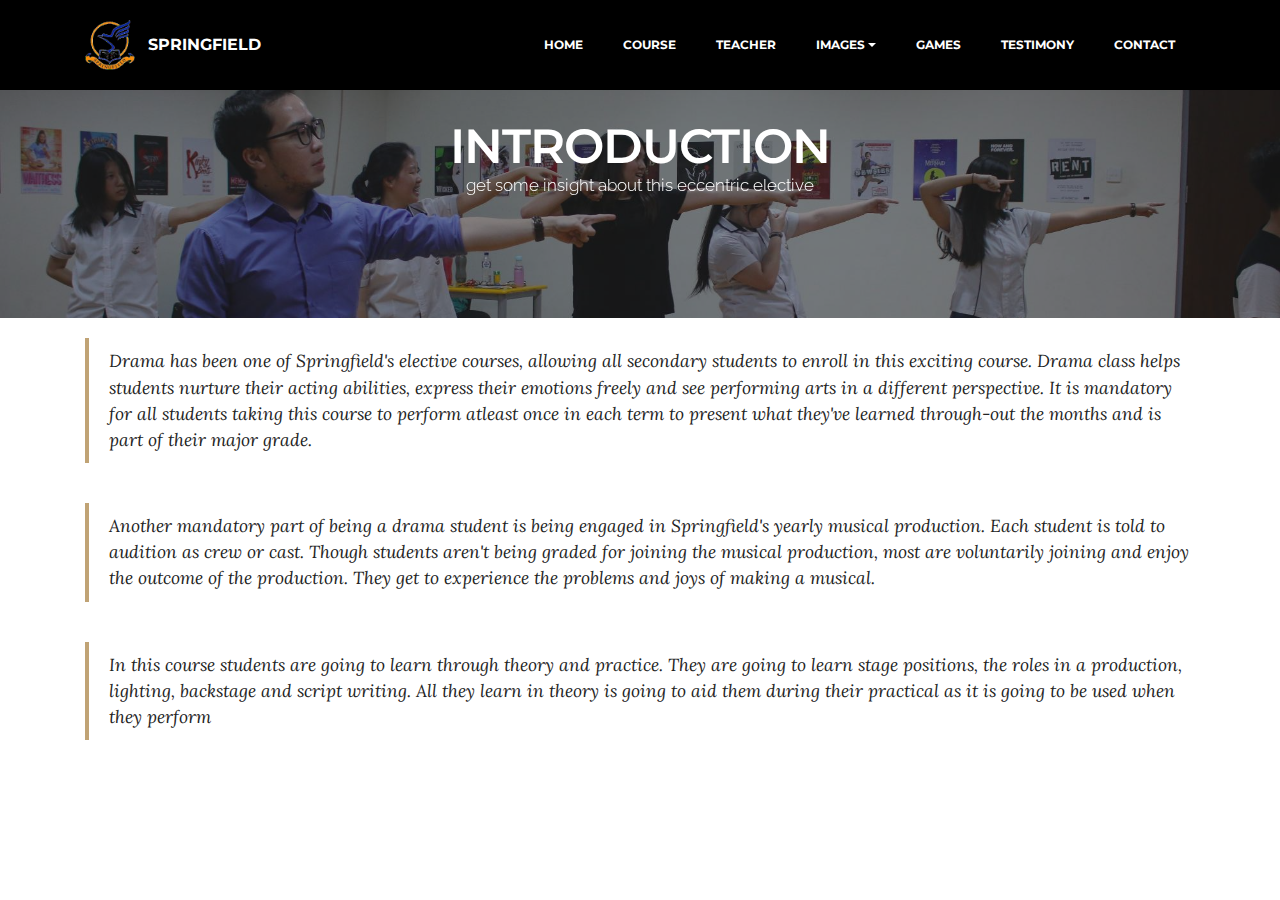
==== page1.html @ 1dae0efd "create github pages" ====
<!DOCTYPE html>
<html >
<head>
  <!-- Site made with Mobirise Website Builder v4.6.2, https://mobirise.com -->
  <meta charset="UTF-8">
  <meta http-equiv="X-UA-Compatible" content="IE=edge">
  <meta name="generator" content="Mobirise v4.6.2, mobirise.com">
  <meta name="viewport" content="width=device-width, initial-scale=1, minimum-scale=1">
  <link rel="shortcut icon" href="assets/images/sf-logo-128x128.png" type="image/x-icon">
  <meta name="description" content="Web Generator Description">
  <title>course intro</title>
  <link rel="stylesheet" href="https://fonts.googleapis.com/css?family=Montserrat:400,700">
  <link rel="stylesheet" href="https://fonts.googleapis.com/css?family=Raleway:100,100i,200,200i,300,300i,400,400i,500,500i,600,600i,700,700i,800,800i,900,900i">
  <link rel="stylesheet" href="https://fonts.googleapis.com/css?family=Lora:400,700,400italic,700italic&subset=latin">
  <link rel="stylesheet" href="assets/bootstrap-material-design-font/css/material.css">
  <link rel="stylesheet" href="assets/tether/tether.min.css">
  <link rel="stylesheet" href="assets/bootstrap/css/bootstrap.min.css">
  <link rel="stylesheet" href="assets/dropdown/css/style.css">
  <link rel="stylesheet" href="assets/animate.css/animate.min.css">
  <link rel="stylesheet" href="assets/theme/css/style.css">
  <link rel="stylesheet" href="assets/mobirise/css/mbr-additional.css" type="text/css">
  
  
  
</head>
<body>
  <section id="ext_menu-5" data-rv-view="610">

    <nav class="navbar navbar-dropdown navbar-fixed-top">
        <div class="container">

            <div class="mbr-table">
                <div class="mbr-table-cell">

                    <div class="navbar-brand">
                        <a href="https://mobirise.com" class="navbar-logo"><img src="assets/images/sf-logo-128x128.png" alt="Mobirise"></a>
                        <a class="navbar-caption" href="index.html">SPRINGFIELD</a>
                    </div>

                </div>
                <div class="mbr-table-cell">

                    <button class="navbar-toggler pull-xs-right hidden-md-up" type="button" data-toggle="collapse" data-target="#exCollapsingNavbar">
                        <div class="hamburger-icon"></div>
                    </button>

                    <ul class="nav-dropdown collapse pull-xs-right nav navbar-nav navbar-toggleable-sm" id="exCollapsingNavbar"><li class="nav-item dropdown"><a class="nav-link link" href="https://mobirise.com/" aria-expanded="false"></a></li><li class="nav-item"><a class="nav-link link" href="page3.html">HOME</a></li><li class="nav-item"><a class="nav-link link" href="https://mobirise.com/" aria-expanded="true">COURSE</a></li><li class="nav-item"><a class="nav-link link" href="page3.html">TEACHER</a></li><li class="nav-item dropdown"><a class="nav-link link dropdown-toggle" href="https://mobirise.com/" data-toggle="dropdown-submenu" aria-expanded="false">IMAGES</a><div class="dropdown-menu"><a class="dropdown-item" href="page4.html">class activities</a><a class="dropdown-item" href="page5.html" aria-expanded="false">school productions</a></div></li><li class="nav-item"><a class="nav-link link" href="index.html#header2-1n">GAMES</a></li><li class="nav-item"><a class="nav-link link" href="index.html#testimonials4-15">TESTIMONY</a></li><li class="nav-item"><a class="nav-link link" href="index.html#form1-l">CONTACT</a></li></ul>
                    <button hidden="" class="navbar-toggler navbar-close" type="button" data-toggle="collapse" data-target="#exCollapsingNavbar">
                        <div class="close-icon"></div>
                    </button>

                </div>
            </div>

        </div>
    </nav>

</section>

<section class="engine"><a href="https://mobirise.ws/g">create own website</a></section><section class="mbr-section article mbr-parallax-background mbr-after-navbar" id="msg-box8-n" data-rv-view="612" style="background-image: url(assets/images/hengky3-2000x1122.jpg); padding-top: 120px; padding-bottom: 120px;">

    <div class="mbr-overlay" style="opacity: 0.5; background-color: rgb(34, 34, 34);">
    </div>
    <div class="container">
        <div class="row">
            <div class="col-md-8 col-md-offset-2 text-xs-center">
                <h3 class="mbr-section-title display-2">INTRODUCTION</h3>
                <div class="lead">get some insight about this eccentric elective</div>
                
            </div>
        </div>
    </div>

</section>

<section class="mbr-section article mbr-section__container" id="content2-p" data-rv-view="615" style="background-color: rgb(255, 255, 255); padding-top: 20px; padding-bottom: 20px;">

    <div class="container">
        <div class="row">
            <div class="col-xs-12 lead"><blockquote>Drama has been one of Springfield's elective courses, allowing all secondary students to enroll in this exciting course. Drama class helps students nurture their acting abilities, express their emotions freely and see performing arts in a different perspective. It is mandatory for all students taking this course to perform atleast once in each term to present what they've learned through-out the months and is part of their major grade.</blockquote></div>
        </div>
    </div>

</section>

<section class="mbr-section article mbr-section__container" id="content2-q" data-rv-view="617" style="background-color: rgb(255, 255, 255); padding-top: 20px; padding-bottom: 20px;">

    <div class="container">
        <div class="row">
            <div class="col-xs-12 lead"><blockquote>Another mandatory part of being a drama student is being engaged in Springfield's yearly musical production. Each student is told to audition as crew or cast. Though students aren't being graded for joining the musical production, most are voluntarily joining and enjoy the outcome of the production. They get to experience the problems and joys of making a musical.&nbsp;</blockquote></div>
        </div>
    </div>

</section>

<section class="mbr-section article mbr-section__container" id="content2-16" data-rv-view="619" style="background-color: rgb(255, 255, 255); padding-top: 20px; padding-bottom: 20px;">

    <div class="container">
        <div class="row">
            <div class="col-xs-12 lead"><blockquote>In this course students are going to learn through theory and practice. They are going to learn stage positions, the roles in a production, lighting, backstage and script writing. All they learn in theory is going to aid them during their practical as it is going to be used when they perform</blockquote></div>
        </div>
    </div>

</section>


  <script src="assets/web/assets/jquery/jquery.min.js"></script>
  <script src="assets/tether/tether.min.js"></script>
  <script src="assets/bootstrap/js/bootstrap.min.js"></script>
  <script src="assets/jarallax/jarallax.js"></script>
  <script src="assets/viewport-checker/jquery.viewportchecker.js"></script>
  <script src="assets/dropdown/js/script.min.js"></script>
  <script src="assets/touch-swipe/jquery.touch-swipe.min.js"></script>
  <script src="assets/smooth-scroll/smooth-scroll.js"></script>
  <script src="assets/theme/js/script.js"></script>
  
  
  <input name="animation" type="hidden">
  </body>
</html>
---- assets/bootstrap-material-design-font/css/material.css ----
@font-face {
  font-family: 'Material-Design-Icons';
  src: url('../fonts/Material-Design-Icons.eot?3ocs8m');
  src: url('../fonts/Material-Design-Icons.eot?#iefix3ocs8m') format('embedded-opentype'), url('../fonts/Material-Design-Icons.woff?3ocs8m') format('woff'), url('../fonts/Material-Design-Icons.ttf?3ocs8m') format('truetype'), url('../fonts/Material-Design-Icons.svg?3ocs8m#Material-Design-Icons') format('svg');
  font-weight: normal;
  font-style: normal;
}
[class^="mdi-"],
[class*="mdi-"] {
  speak: none;
  display: inline-block;
  font-style: normal;
  font-variant:normal;
  font-weight:normal;
  /*font-size:24px;*/
  line-height:1;
  font-family:'Material-Design-Icons' !important;
  text-rendering: auto;
  
  -webkit-font-smoothing: antialiased;
  -moz-osx-font-smoothing: grayscale;
  -webkit-transform: translate(0, 0);
      -ms-transform: translate(0, 0);
          transform: translate(0, 0);
}
[class^="mdi-"]:before,
[class*="mdi-"]:before {
  display: inline-block;
  speak: none;
  text-decoration: inherit;
}
[class^="mdi-"].pull-left,
[class*="mdi-"].pull-left {
  margin-right: .3em;
}
[class^="mdi-"].pull-right,
[class*="mdi-"].pull-right {
  margin-left: .3em;
}
[class^="mdi-"].mdi-lg:before,
[class*="mdi-"].mdi-lg:before,
[class^="mdi-"].mdi-lg:after,
[class*="mdi-"].mdi-lg:after {
  font-size: 1.33333333em;
  line-height: 0.75em;
  vertical-align: -15%;
}
[class^="mdi-"].mdi-2x:before,
[class*="mdi-"].mdi-2x:before,
[class^="mdi-"].mdi-2x:after,
[class*="mdi-"].mdi-2x:after {
  font-size: 2em;
}
[class^="mdi-"].mdi-3x:before,
[class*="mdi-"].mdi-3x:before,
[class^="mdi-"].mdi-3x:after,
[class*="mdi-"].mdi-3x:after {
  font-size: 3em;
}
[class^="mdi-"].mdi-4x:before,
[class*="mdi-"].mdi-4x:before,
[class^="mdi-"].mdi-4x:after,
[class*="mdi-"].mdi-4x:after {
  font-size: 4em;
}
[class^="mdi-"].mdi-5x:before,
[class*="mdi-"].mdi-5x:before,
[class^="mdi-"].mdi-5x:after,
[class*="mdi-"].mdi-5x:after {
  font-size: 5em;
}
[class^="mdi-device-signal-cellular-"]:after,
[class^="mdi-device-battery-"]:after,
[class^="mdi-device-battery-charging-"]:after,
[class^="mdi-device-signal-cellular-connected-no-internet-"]:after,
[class^="mdi-device-signal-wifi-"]:after,
[class^="mdi-device-signal-wifi-statusbar-not-connected"]:after,
.mdi-device-network-wifi:after {
  opacity: .3;
  position: absolute;
  left: 0;
  top: 0;
  z-index: 1;
  display: inline-block;
  speak: none;
  text-decoration: inherit;
}
[class^="mdi-device-signal-cellular-"]:after {
  content: "\e758";
}
[class^="mdi-device-battery-"]:after {
  content: "\e735";
}
[class^="mdi-device-battery-charging-"]:after {
  content: "\e733";
}
[class^="mdi-device-signal-cellular-connected-no-internet-"]:after {
  content: "\e75d";
}
[class^="mdi-device-signal-wifi-"]:after,
.mdi-device-network-wifi:after {
  content: "\e765";
}
[class^="mdi-device-signal-wifi-statusbasr-not-connected"]:after {
  content: "\e8f7";
}
.mdi-device-signal-cellular-off:after,
.mdi-device-signal-cellular-null:after,
.mdi-device-signal-cellular-no-sim:after,
.mdi-device-signal-wifi-off:after,
.mdi-device-signal-wifi-4-bar:after,
.mdi-device-signal-cellular-4-bar:after,
.mdi-device-battery-alert:after,
.mdi-device-signal-cellular-connected-no-internet-4-bar:after,
.mdi-device-battery-std:after,
.mdi-device-battery-full .mdi-device-battery-unknown:after {
  content: "";
}
.mdi-fw {
  width: 1.28571429em;
  text-align: center;
}
.mdi-ul {
  padding-left: 0;
  margin-left: 2.14285714em;
  list-style-type: none;
}
.mdi-ul > li {
  position: relative;
}
.mdi-li {
  position: absolute;
  left: -2.14285714em;
  width: 2.14285714em;
  top: 0.14285714em;
  text-align: center;
}
.mdi-li.mdi-lg {
  left: -1.85714286em;
}
.mdi-border {
  padding: .2em .25em .15em;
  border: solid 0.08em #eeeeee;
  border-radius: .1em;
}
.mdi-spin {
  -webkit-animation: mdi-spin 2s infinite linear;
  animation: mdi-spin 2s infinite linear;
  -webkit-transform-origin: 50% 50%;
  -ms-transform-origin: 50% 50%;
      transform-origin: 50% 50%;
}
.mdi-pulse {
  -webkit-animation: mdi-spin 1s steps(8) infinite;
  animation: mdi-spin 1s steps(8) infinite;
  -webkit-transform-origin: 50% 50%;
  -ms-transform-origin: 50% 50%;
      transform-origin: 50% 50%;
}
@-webkit-keyframes mdi-spin {
  0% {
    -webkit-transform: rotate(0deg);
    transform: rotate(0deg);
  }
  100% {
    -webkit-transform: rotate(359deg);
    transform: rotate(359deg);
  }
}
@keyframes mdi-spin {
  0% {
    -webkit-transform: rotate(0deg);
    transform: rotate(0deg);
  }
  100% {
    -webkit-transform: rotate(359deg);
    transform: rotate(359deg);
  }
}
.mdi-rotate-90 {
  filter: progid:DXImageTransform.Microsoft.BasicImage(rotation=1);
  -webkit-transform: rotate(90deg);
  -ms-transform: rotate(90deg);
  transform: rotate(90deg);
}
.mdi-rotate-180 {
  filter: progid:DXImageTransform.Microsoft.BasicImage(rotation=2);
  -webkit-transform: rotate(180deg);
  -ms-transform: rotate(180deg);
  transform: rotate(180deg);
}
.mdi-rotate-270 {
  filter: progid:DXImageTransform.Microsoft.BasicImage(rotation=3);
  -webkit-transform: rotate(270deg);
  -ms-transform: rotate(270deg);
  transform: rotate(270deg);
}
.mdi-flip-horizontal {
  filter: progid:DXImageTransform.Microsoft.BasicImage(rotation=0, mirror=1);
  -webkit-transform: scale(-1, 1);
  -ms-transform: scale(-1, 1);
  transform: scale(-1, 1);
}
.mdi-flip-vertical {
  filter: progid:DXImageTransform.Microsoft.BasicImage(rotation=2, mirror=1);
  -webkit-transform: scale(1, -1);
  -ms-transform: scale(1, -1);
  transform: scale(1, -1);
}
:root .mdi-rotate-90,
:root .mdi-rotate-180,
:root .mdi-rotate-270,
:root .mdi-flip-horizontal,
:root .mdi-flip-vertical {
  -webkit-filter: none;
          filter: none;
}
.mdi-stack {
  position: relative;
  display: inline-block;
  width: 2em;
  height: 2em;
  line-height: 2em;
  vertical-align: middle;
}
.mdi-stack-1x,
.mdi-stack-2x {
  position: absolute;
  left: 0;
  width: 100%;
  text-align: center;
}
.mdi-stack-1x {
  line-height: inherit;
}
.mdi-stack-2x {
  font-size: 2em;
}
.mdi-inverse {
  color: #ffffff;
}
/* Start Icons */
.mdi-action-3d-rotation:before {
  content: "\e600";
}
.mdi-action-accessibility:before {
  content: "\e601";
}
.mdi-action-account-balance-wallet:before {
  content: "\e602";
}
.mdi-action-account-balance:before {
  content: "\e603";
}
.mdi-action-account-box:before {
  content: "\e604";
}
.mdi-action-account-child:before {
  content: "\e605";
}
.mdi-action-account-circle:before {
  content: "\e606";
}
.mdi-action-add-shopping-cart:before {
  content: "\e607";
}
.mdi-action-alarm-add:before {
  content: "\e608";
}
.mdi-action-alarm-off:before {
  content: "\e609";
}
.mdi-action-alarm-on:before {
  content: "\e60a";
}
.mdi-action-alarm:before {
  content: "\e60b";
}
.mdi-action-android:before {
  content: "\e60c";
}
.mdi-action-announcement:before {
  content: "\e60d";
}
.mdi-action-aspect-ratio:before {
  content: "\e60e";
}
.mdi-action-assessment:before {
  content: "\e60f";
}
.mdi-action-assignment-ind:before {
  content: "\e610";
}
.mdi-action-assignment-late:before {
  content: "\e611";
}
.mdi-action-assignment-return:before {
  content: "\e612";
}
.mdi-action-assignment-returned:before {
  content: "\e613";
}
.mdi-action-assignment-turned-in:before {
  content: "\e614";
}
.mdi-action-assignment:before {
  content: "\e615";
}
.mdi-action-autorenew:before {
  content: "\e616";
}
.mdi-action-backup:before {
  content: "\e617";
}
.mdi-action-book:before {
  content: "\e618";
}
.mdi-action-bookmark-outline:before {
  content: "\e619";
}
.mdi-action-bookmark:before {
  content: "\e61a";
}
.mdi-action-bug-report:before {
  content: "\e61b";
}
.mdi-action-cached:before {
  content: "\e61c";
}
.mdi-action-check-circle:before {
  content: "\e61d";
}
.mdi-action-class:before {
  content: "\e61e";
}
.mdi-action-credit-card:before {
  content: "\e61f";
}
.mdi-action-dashboard:before {
  content: "\e620";
}
.mdi-action-delete:before {
  content: "\e621";
}
.mdi-action-description:before {
  content: "\e622";
}
.mdi-action-dns:before {
  content: "\e623";
}
.mdi-action-done-all:before {
  content: "\e624";
}
.mdi-action-done:before {
  content: "\e625";
}
.mdi-action-event:before {
  content: "\e626";
}
.mdi-action-exit-to-app:before {
  content: "\e627";
}
.mdi-action-explore:before {
  content: "\e628";
}
.mdi-action-extension:before {
  content: "\e629";
}
.mdi-action-face-unlock:before {
  content: "\e62a";
}
.mdi-action-favorite-outline:before {
  content: "\e62b";
}
.mdi-action-favorite:before {
  content: "\e62c";
}
.mdi-action-find-in-page:before {
  content: "\e62d";
}
.mdi-action-find-replace:before {
  content: "\e62e";
}
.mdi-action-flip-to-back:before {
  content: "\e62f";
}
.mdi-action-flip-to-front:before {
  content: "\e630";
}
.mdi-action-get-app:before {
  content: "\e631";
}
.mdi-action-grade:before {
  content: "\e632";
}
.mdi-action-group-work:before {
  content: "\e633";
}
.mdi-action-help:before {
  content: "\e634";
}
.mdi-action-highlight-remove:before {
  content: "\e635";
}
.mdi-action-history:before {
  content: "\e636";
}
.mdi-action-home:before {
  content: "\e637";
}
.mdi-action-https:before {
  content: "\e638";
}
.mdi-action-info-outline:before {
  content: "\e639";
}
.mdi-action-info:before {
  content: "\e63a";
}
.mdi-action-input:before {
  content: "\e63b";
}
.mdi-action-invert-colors:before {
  content: "\e63c";
}
.mdi-action-label-outline:before {
  content: "\e63d";
}
.mdi-action-label:before {
  content: "\e63e";
}
.mdi-action-language:before {
  content: "\e63f";
}
.mdi-action-launch:before {
  content: "\e640";
}
.mdi-action-list:before {
  content: "\e641";
}
.mdi-action-lock-open:before {
  content: "\e642";
}
.mdi-action-lock-outline:before {
  content: "\e643";
}
.mdi-action-lock:before {
  content: "\e644";
}
.mdi-action-loyalty:before {
  content: "\e645";
}
.mdi-action-markunread-mailbox:before {
  content: "\e646";
}
.mdi-action-note-add:before {
  content: "\e647";
}
.mdi-action-open-in-browser:before {
  content: "\e648";
}
.mdi-action-open-in-new:before {
  content: "\e649";
}
.mdi-action-open-with:before {
  content: "\e64a";
}
.mdi-action-pageview:before {
  content: "\e64b";
}
.mdi-action-payment:before {
  content: "\e64c";
}
.mdi-action-perm-camera-mic:before {
  content: "\e64d";
}
.mdi-action-perm-contact-cal:before {
  content: "\e64e";
}
.mdi-action-perm-data-setting:before {
  content: "\e64f";
}
.mdi-action-perm-device-info:before {
  content: "\e650";
}
.mdi-action-perm-identity:before {
  content: "\e651";
}
.mdi-action-perm-media:before {
  content: "\e652";
}
.mdi-action-perm-phone-msg:before {
  content: "\e653";
}
.mdi-action-perm-scan-wifi:before {
  content: "\e654";
}
.mdi-action-picture-in-picture:before {
  content: "\e655";
}
.mdi-action-polymer:before {
  content: "\e656";
}
.mdi-action-print:before {
  content: "\e657";
}
.mdi-action-query-builder:before {
  content: "\e658";
}
.mdi-action-question-answer:before {
  content: "\e659";
}
.mdi-action-receipt:before {
  content: "\e65a";
}
.mdi-action-redeem:before {
  content: "\e65b";
}
.mdi-action-reorder:before {
  content: "\e65c";
}
.mdi-action-report-problem:before {
  content: "\e65d";
}
.mdi-action-restore:before {
  content: "\e65e";
}
.mdi-action-room:before {
  content: "\e65f";
}
.mdi-action-schedule:before {
  content: "\e660";
}
.mdi-action-search:before {
  content: "\e661";
}
.mdi-action-settings-applications:before {
  content: "\e662";
}
.mdi-action-settings-backup-restore:before {
  content: "\e663";
}
.mdi-action-settings-bluetooth:before {
  content: "\e664";
}
.mdi-action-settings-cell:before {
  content: "\e665";
}
.mdi-action-settings-display:before {
  content: "\e666";
}
.mdi-action-settings-ethernet:before {
  content: "\e667";
}
.mdi-action-settings-input-antenna:before {
  content: "\e668";
}
.mdi-action-settings-input-component:before {
  content: "\e669";
}
.mdi-action-settings-input-composite:before {
  content: "\e66a";
}
.mdi-action-settings-input-hdmi:before {
  content: "\e66b";
}
.mdi-action-settings-input-svideo:before {
  content: "\e66c";
}
.mdi-action-settings-overscan:before {
  content: "\e66d";
}
.mdi-action-settings-phone:before {
  content: "\e66e";
}
.mdi-action-settings-power:before {
  content: "\e66f";
}
.mdi-action-settings-remote:before {
  content: "\e670";
}
.mdi-action-settings-voice:before {
  content: "\e671";
}
.mdi-action-settings:before {
  content: "\e672";
}
.mdi-action-shop-two:before {
  content: "\e673";
}
.mdi-action-shop:before {
  content: "\e674";
}
.mdi-action-shopping-basket:before {
  content: "\e675";
}
.mdi-action-shopping-cart:before {
  content: "\e676";
}
.mdi-action-speaker-notes:before {
  content: "\e677";
}
.mdi-action-spellcheck:before {
  content: "\e678";
}
.mdi-action-star-rate:before {
  content: "\e679";
}
.mdi-action-stars:before {
  content: "\e67a";
}
.mdi-action-store:before {
  content: "\e67b";
}
.mdi-action-subject:before {
  content: "\e67c";
}
.mdi-action-supervisor-account:before {
  content: "\e67d";
}
.mdi-action-swap-horiz:before {
  content: "\e67e";
}
.mdi-action-swap-vert-circle:before {
  content: "\e67f";
}
.mdi-action-swap-vert:before {
  content: "\e680";
}
.mdi-action-system-update-tv:before {
  content: "\e681";
}
.mdi-action-tab-unselected:before {
  content: "\e682";
}
.mdi-action-tab:before {
  content: "\e683";
}
.mdi-action-theaters:before {
  content: "\e684";
}
.mdi-action-thumb-down:before {
  content: "\e685";
}
.mdi-action-thumb-up:before {
  content: "\e686";
}
.mdi-action-thumbs-up-down:before {
  content: "\e687";
}
.mdi-action-toc:before {
  content: "\e688";
}
.mdi-action-today:before {
  content: "\e689";
}
.mdi-action-track-changes:before {
  content: "\e68a";
}
.mdi-action-translate:before {
  content: "\e68b";
}
.mdi-action-trending-down:before {
  content: "\e68c";
}
.mdi-action-trending-neutral:before {
  content: "\e68d";
}
.mdi-action-trending-up:before {
  content: "\e68e";
}
.mdi-action-turned-in-not:before {
  content: "\e68f";
}
.mdi-action-turned-in:before {
  content: "\e690";
}
.mdi-action-verified-user:before {
  content: "\e691";
}
.mdi-action-view-agenda:before {
  content: "\e692";
}
.mdi-action-view-array:before {
  content: "\e693";
}
.mdi-action-view-carousel:before {
  content: "\e694";
}
.mdi-action-view-column:before {
  content: "\e695";
}
.mdi-action-view-day:before {
  content: "\e696";
}
.mdi-action-view-headline:before {
  content: "\e697";
}
.mdi-action-view-list:before {
  content: "\e698";
}
.mdi-action-view-module:before {
  content: "\e699";
}
.mdi-action-view-quilt:before {
  content: "\e69a";
}
.mdi-action-view-stream:before {
  content: "\e69b";
}
.mdi-action-view-week:before {
  content: "\e69c";
}
.mdi-action-visibility-off:before {
  content: "\e69d";
}
.mdi-action-visibility:before {
  content: "\e69e";
}
.mdi-action-wallet-giftcard:before {
  content: "\e69f";
}
.mdi-action-wallet-membership:before {
  content: "\e6a0";
}
.mdi-action-wallet-travel:before {
  content: "\e6a1";
}
.mdi-action-work:before {
  content: "\e6a2";
}
.mdi-alert-error:before {
  content: "\e6a3";
}
.mdi-alert-warning:before {
  content: "\e6a4";
}
.mdi-av-album:before {
  content: "\e6a5";
}
.mdi-av-closed-caption:before {
  content: "\e6a6";
}
.mdi-av-equalizer:before {
  content: "\e6a7";
}
.mdi-av-explicit:before {
  content: "\e6a8";
}
.mdi-av-fast-forward:before {
  content: "\e6a9";
}
.mdi-av-fast-rewind:before {
  content: "\e6aa";
}
.mdi-av-games:before {
  content: "\e6ab";
}
.mdi-av-hearing:before {
  content: "\e6ac";
}
.mdi-av-high-quality:before {
  content: "\e6ad";
}
.mdi-av-loop:before {
  content: "\e6ae";
}
.mdi-av-mic-none:before {
  content: "\e6af";
}
.mdi-av-mic-off:before {
  content: "\e6b0";
}
.mdi-av-mic:before {
  content: "\e6b1";
}
.mdi-av-movie:before {
  content: "\e6b2";
}
.mdi-av-my-library-add:before {
  content: "\e6b3";
}
.mdi-av-my-library-books:before {
  content: "\e6b4";
}
.mdi-av-my-library-music:before {
  content: "\e6b5";
}
.mdi-av-new-releases:before {
  content: "\e6b6";
}
.mdi-av-not-interested:before {
  content: "\e6b7";
}
.mdi-av-pause-circle-fill:before {
  content: "\e6b8";
}
.mdi-av-pause-circle-outline:before {
  content: "\e6b9";
}
.mdi-av-pause:before {
  content: "\e6ba";
}
.mdi-av-play-arrow:before {
  content: "\e6bb";
}
.mdi-av-play-circle-fill:before {
  content: "\e6bc";
}
.mdi-av-play-circle-outline:before {
  content: "\e6bd";
}
.mdi-av-play-shopping-bag:before {
  content: "\e6be";
}
.mdi-av-playlist-add:before {
  content: "\e6bf";
}
.mdi-av-queue-music:before {
  content: "\e6c0";
}
.mdi-av-queue:before {
  content: "\e6c1";
}
.mdi-av-radio:before {
  content: "\e6c2";
}
.mdi-av-recent-actors:before {
  content: "\e6c3";
}
.mdi-av-repeat-one:before {
  content: "\e6c4";
}
.mdi-av-repeat:before {
  content: "\e6c5";
}
.mdi-av-replay:before {
  content: "\e6c6";
}
.mdi-av-shuffle:before {
  content: "\e6c7";
}
.mdi-av-skip-next:before {
  content: "\e6c8";
}
.mdi-av-skip-previous:before {
  content: "\e6c9";
}
.mdi-av-snooze:before {
  content: "\e6ca";
}
.mdi-av-stop:before {
  content: "\e6cb";
}
.mdi-av-subtitles:before {
  content: "\e6cc";
}
.mdi-av-surround-sound:before {
  content: "\e6cd";
}
.mdi-av-timer:before {
  content: "\e6ce";
}
.mdi-av-video-collection:before {
  content: "\e6cf";
}
.mdi-av-videocam-off:before {
  content: "\e6d0";
}
.mdi-av-videocam:before {
  content: "\e6d1";
}
.mdi-av-volume-down:before {
  content: "\e6d2";
}
.mdi-av-volume-mute:before {
  content: "\e6d3";
}
.mdi-av-volume-off:before {
  content: "\e6d4";
}
.mdi-av-volume-up:before {
  content: "\e6d5";
}
.mdi-av-web:before {
  content: "\e6d6";
}
.mdi-communication-business:before {
  content: "\e6d7";
}
.mdi-communication-call-end:before {
  content: "\e6d8";
}
.mdi-communication-call-made:before {
  content: "\e6d9";
}
.mdi-communication-call-merge:before {
  content: "\e6da";
}
.mdi-communication-call-missed:before {
  content: "\e6db";
}
.mdi-communication-call-received:before {
  content: "\e6dc";
}
.mdi-communication-call-split:before {
  content: "\e6dd";
}
.mdi-communication-call:before {
  content: "\e6de";
}
.mdi-communication-chat:before {
  content: "\e6df";
}
.mdi-communication-clear-all:before {
  content: "\e6e0";
}
.mdi-communication-comment:before {
  content: "\e6e1";
}
.mdi-communication-contacts:before {
  content: "\e6e2";
}
.mdi-communication-dialer-sip:before {
  content: "\e6e3";
}
.mdi-communication-dialpad:before {
  content: "\e6e4";
}
.mdi-communication-dnd-on:before {
  content: "\e6e5";
}
.mdi-communication-email:before {
  content: "\e6e6";
}
.mdi-communication-forum:before {
  content: "\e6e7";
}
.mdi-communication-import-export:before {
  content: "\e6e8";
}
.mdi-communication-invert-colors-off:before {
  content: "\e6e9";
}
.mdi-communication-invert-colors-on:before {
  content: "\e6ea";
}
.mdi-communication-live-help:before {
  content: "\e6eb";
}
.mdi-communication-location-off:before {
  content: "\e6ec";
}
.mdi-communication-location-on:before {
  content: "\e6ed";
}
.mdi-communication-message:before {
  content: "\e6ee";
}
.mdi-communication-messenger:before {
  content: "\e6ef";
}
.mdi-communication-no-sim:before {
  content: "\e6f0";
}
.mdi-communication-phone:before {
  content: "\e6f1";
}
.mdi-communication-portable-wifi-off:before {
  content: "\e6f2";
}
.mdi-communication-quick-contacts-dialer:before {
  content: "\e6f3";
}
.mdi-communication-quick-contacts-mail:before {
  content: "\e6f4";
}
.mdi-communication-ring-volume:before {
  content: "\e6f5";
}
.mdi-communication-stay-current-landscape:before {
  content: "\e6f6";
}
.mdi-communication-stay-current-portrait:before {
  content: "\e6f7";
}
.mdi-communication-stay-primary-landscape:before {
  content: "\e6f8";
}
.mdi-communication-stay-primary-portrait:before {
  content: "\e6f9";
}
.mdi-communication-swap-calls:before {
  content: "\e6fa";
}
.mdi-communication-textsms:before {
  content: "\e6fb";
}
.mdi-communication-voicemail:before {
  content: "\e6fc";
}
.mdi-communication-vpn-key:before {
  content: "\e6fd";
}
.mdi-content-add-box:before {
  content: "\e6fe";
}
.mdi-content-add-circle-outline:before {
  content: "\e6ff";
}
.mdi-content-add-circle:before {
  content: "\e700";
}
.mdi-content-add:before {
  content: "\e701";
}
.mdi-content-archive:before {
  content: "\e702";
}
.mdi-content-backspace:before {
  content: "\e703";
}
.mdi-content-block:before {
  content: "\e704";
}
.mdi-content-clear:before {
  content: "\e705";
}
.mdi-content-content-copy:before {
  content: "\e706";
}
.mdi-content-content-cut:before {
  content: "\e707";
}
.mdi-content-content-paste:before {
  content: "\e708";
}
.mdi-content-create:before {
  content: "\e709";
}
.mdi-content-drafts:before {
  content: "\e70a";
}
.mdi-content-filter-list:before {
  content: "\e70b";
}
.mdi-content-flag:before {
  content: "\e70c";
}
.mdi-content-forward:before {
  content: "\e70d";
}
.mdi-content-gesture:before {
  content: "\e70e";
}
.mdi-content-inbox:before {
  content: "\e70f";
}
.mdi-content-link:before {
  content: "\e710";
}
.mdi-content-mail:before {
  content: "\e711";
}
.mdi-content-markunread:before {
  content: "\e712";
}
.mdi-content-redo:before {
  content: "\e713";
}
.mdi-content-remove-circle-outline:before {
  content: "\e714";
}
.mdi-content-remove-circle:before {
  content: "\e715";
}
.mdi-content-remove:before {
  content: "\e716";
}
.mdi-content-reply-all:before {
  content: "\e717";
}
.mdi-content-reply:before {
  content: "\e718";
}
.mdi-content-report:before {
  content: "\e719";
}
.mdi-content-save:before {
  content: "\e71a";
}
.mdi-content-select-all:before {
  content: "\e71b";
}
.mdi-content-send:before {
  content: "\e71c";
}
.mdi-content-sort:before {
  content: "\e71d";
}
.mdi-content-text-format:before {
  content: "\e71e";
}
.mdi-content-undo:before {
  content: "\e71f";
}
.mdi-editor-attach-file:before {
  content: "\e776";
}
.mdi-editor-attach-money:before {
  content: "\e777";
}
.mdi-editor-border-all:before {
  content: "\e778";
}
.mdi-editor-border-bottom:before {
  content: "\e779";
}
.mdi-editor-border-clear:before {
  content: "\e77a";
}
.mdi-editor-border-color:before {
  content: "\e77b";
}
.mdi-editor-border-horizontal:before {
  content: "\e77c";
}
.mdi-editor-border-inner:before {
  content: "\e77d";
}
.mdi-editor-border-left:before {
  content: "\e77e";
}
.mdi-editor-border-outer:before {
  content: "\e77f";
}
.mdi-editor-border-right:before {
  content: "\e780";
}
.mdi-editor-border-style:before {
  content: "\e781";
}
.mdi-editor-border-top:before {
  content: "\e782";
}
.mdi-editor-border-vertical:before {
  content: "\e783";
}
.mdi-editor-format-align-center:before {
  content: "\e784";
}
.mdi-editor-format-align-justify:before {
  content: "\e785";
}
.mdi-editor-format-align-left:before {
  content: "\e786";
}
.mdi-editor-format-align-right:before {
  content: "\e787";
}
.mdi-editor-format-bold:before {
  content: "\e788";
}
.mdi-editor-format-clear:before {
  content: "\e789";
}
.mdi-editor-format-color-fill:before {
  content: "\e78a";
}
.mdi-editor-format-color-reset:before {
  content: "\e78b";
}
.mdi-editor-format-color-text:before {
  content: "\e78c";
}
.mdi-editor-format-indent-decrease:before {
  content: "\e78d";
}
.mdi-editor-format-indent-increase:before {
  content: "\e78e";
}
.mdi-editor-format-italic:before {
  content: "\e78f";
}
.mdi-editor-format-line-spacing:before {
  content: "\e790";
}
.mdi-editor-format-list-bulleted:before {
  content: "\e791";
}
.mdi-editor-format-list-numbered:before {
  content: "\e792";
}
.mdi-editor-format-paint:before {
  content: "\e793";
}
.mdi-editor-format-quote:before {
  content: "\e794";
}
.mdi-editor-format-size:before {
  content: "\e795";
}
.mdi-editor-format-strikethrough:before {
  content: "\e796";
}
.mdi-editor-format-textdirection-l-to-r:before {
  content: "\e797";
}
.mdi-editor-format-textdirection-r-to-l:before {
  content: "\e798";
}
.mdi-editor-format-underline:before {
  content: "\e799";
}
.mdi-editor-functions:before {
  content: "\e79a";
}
.mdi-editor-insert-chart:before {
  content: "\e79b";
}
.mdi-editor-insert-comment:before {
  content: "\e79c";
}
.mdi-editor-insert-drive-file:before {
  content: "\e79d";
}
.mdi-editor-insert-emoticon:before {
  content: "\e79e";
}
.mdi-editor-insert-invitation:before {
  content: "\e79f";
}
.mdi-editor-insert-link:before {
  content: "\e7a0";
}
.mdi-editor-insert-photo:before {
  content: "\e7a1";
}
.mdi-editor-merge-type:before {
  content: "\e7a2";
}
.mdi-editor-mode-comment:before {
  content: "\e7a3";
}
.mdi-editor-mode-edit:before {
  content: "\e7a4";
}
.mdi-editor-publish:before {
  content: "\e7a5";
}
.mdi-editor-vertical-align-bottom:before {
  content: "\e7a6";
}
.mdi-editor-vertical-align-center:before {
  content: "\e7a7";
}
.mdi-editor-vertical-align-top:before {
  content: "\e7a8";
}
.mdi-editor-wrap-text:before {
  content: "\e7a9";
}
.mdi-file-attachment:before {
  content: "\e7aa";
}
.mdi-file-cloud-circle:before {
  content: "\e7ab";
}
.mdi-file-cloud-done:before {
  content: "\e7ac";
}
.mdi-file-cloud-download:before {
  content: "\e7ad";
}
.mdi-file-cloud-off:before {
  content: "\e7ae";
}
.mdi-file-cloud-queue:before {
  content: "\e7af";
}
.mdi-file-cloud-upload:before {
  content: "\e7b0";
}
.mdi-file-cloud:before {
  content: "\e7b1";
}
.mdi-file-file-download:before {
  content: "\e7b2";
}
.mdi-file-file-upload:before {
  content: "\e7b3";
}
.mdi-file-folder-open:before {
  content: "\e7b4";
}
.mdi-file-folder-shared:before {
  content: "\e7b5";
}
.mdi-file-folder:before {
  content: "\e7b6";
}
.mdi-device-access-alarm:before {
  content: "\e720";
}
.mdi-device-access-alarms:before {
  content: "\e721";
}
.mdi-device-access-time:before {
  content: "\e722";
}
.mdi-device-add-alarm:before {
  content: "\e723";
}
.mdi-device-airplanemode-off:before {
  content: "\e724";
}
.mdi-device-airplanemode-on:before {
  content: "\e725";
}
.mdi-device-battery-20:before {
  content: "\e726";
}
.mdi-device-battery-30:before {
  content: "\e727";
}
.mdi-device-battery-50:before {
  content: "\e728";
}
.mdi-device-battery-60:before {
  content: "\e729";
}
.mdi-device-battery-80:before {
  content: "\e72a";
}
.mdi-device-battery-90:before {
  content: "\e72b";
}
.mdi-device-battery-alert:before {
  content: "\e72c";
}
.mdi-device-battery-charging-20:before {
  content: "\e72d";
}
.mdi-device-battery-charging-30:before {
  content: "\e72e";
}
.mdi-device-battery-charging-50:before {
  content: "\e72f";
}
.mdi-device-battery-charging-60:before {
  content: "\e730";
}
.mdi-device-battery-charging-80:before {
  content: "\e731";
}
.mdi-device-battery-charging-90:before {
  content: "\e732";
}
.mdi-device-battery-charging-full:before {
  content: "\e733";
}
.mdi-device-battery-full:before {
  content: "\e734";
}
.mdi-device-battery-std:before {
  content: "\e735";
}
.mdi-device-battery-unknown:before {
  content: "\e736";
}
.mdi-device-bluetooth-connected:before {
  content: "\e737";
}
.mdi-device-bluetooth-disabled:before {
  content: "\e738";
}
.mdi-device-bluetooth-searching:before {
  content: "\e739";
}
.mdi-device-bluetooth:before {
  content: "\e73a";
}
.mdi-device-brightness-auto:before {
  content: "\e73b";
}
.mdi-device-brightness-high:before {
  content: "\e73c";
}
.mdi-device-brightness-low:before {
  content: "\e73d";
}
.mdi-device-brightness-medium:before {
  content: "\e73e";
}
.mdi-device-data-usage:before {
  content: "\e73f";
}
.mdi-device-developer-mode:before {
  content: "\e740";
}
.mdi-device-devices:before {
  content: "\e741";
}
.mdi-device-dvr:before {
  content: "\e742";
}
.mdi-device-gps-fixed:before {
  content: "\e743";
}
.mdi-device-gps-not-fixed:before {
  content: "\e744";
}
.mdi-device-gps-off:before {
  content: "\e745";
}
.mdi-device-location-disabled:before {
  content: "\e746";
}
.mdi-device-location-searching:before {
  content: "\e747";
}
.mdi-device-multitrack-audio:before {
  content: "\e748";
}
.mdi-device-network-cell:before {
  content: "\e749";
}
.mdi-device-network-wifi:before {
  content: "\e74a";
}
.mdi-device-nfc:before {
  content: "\e74b";
}
.mdi-device-now-wallpaper:before {
  content: "\e74c";
}
.mdi-device-now-widgets:before {
  content: "\e74d";
}
.mdi-device-screen-lock-landscape:before {
  content: "\e74e";
}
.mdi-device-screen-lock-portrait:before {
  content: "\e74f";
}
.mdi-device-screen-lock-rotation:before {
  content: "\e750";
}
.mdi-device-screen-rotation:before {
  content: "\e751";
}
.mdi-device-sd-storage:before {
  content: "\e752";
}
.mdi-device-settings-system-daydream:before {
  content: "\e753";
}
.mdi-device-signal-cellular-0-bar:before {
  content: "\e754";
}
.mdi-device-signal-cellular-1-bar:before {
  content: "\e755";
}
.mdi-device-signal-cellular-2-bar:before {
  content: "\e756";
}
.mdi-device-signal-cellular-3-bar:before {
  content: "\e757";
}
.mdi-device-signal-cellular-4-bar:before {
  content: "\e758";
}
.mdi-signal-wifi-statusbar-connected-no-internet-after:before {
  content: "\e8f6";
}
.mdi-device-signal-cellular-connected-no-internet-0-bar:before {
  content: "\e759";
}
.mdi-device-signal-cellular-connected-no-internet-1-bar:before {
  content: "\e75a";
}
.mdi-device-signal-cellular-connected-no-internet-2-bar:before {
  content: "\e75b";
}
.mdi-device-signal-cellular-connected-no-internet-3-bar:before {
  content: "\e75c";
}
.mdi-device-signal-cellular-connected-no-internet-4-bar:before {
  content: "\e75d";
}
.mdi-device-signal-cellular-no-sim:before {
  content: "\e75e";
}
.mdi-device-signal-cellular-null:before {
  content: "\e75f";
}
.mdi-device-signal-cellular-off:before {
  content: "\e760";
}
.mdi-device-signal-wifi-0-bar:before {
  content: "\e761";
}
.mdi-device-signal-wifi-1-bar:before {
  content: "\e762";
}
.mdi-device-signal-wifi-2-bar:before {
  content: "\e763";
}
.mdi-device-signal-wifi-3-bar:before {
  content: "\e764";
}
.mdi-device-signal-wifi-4-bar:before {
  content: "\e765";
}
.mdi-device-signal-wifi-off:before {
  content: "\e766";
}
.mdi-device-signal-wifi-statusbar-1-bar:before {
  content: "\e767";
}
.mdi-device-signal-wifi-statusbar-2-bar:before {
  content: "\e768";
}
.mdi-device-signal-wifi-statusbar-3-bar:before {
  content: "\e769";
}
.mdi-device-signal-wifi-statusbar-4-bar:before {
  content: "\e76a";
}
.mdi-device-signal-wifi-statusbar-connected-no-internet-:before {
  content: "\e76b";
}
.mdi-device-signal-wifi-statusbar-connected-no-internet:before {
  content: "\e76f";
}
.mdi-device-signal-wifi-statusbar-connected-no-internet-2:before {
  content: "\e76c";
}
.mdi-device-signal-wifi-statusbar-connected-no-internet-3:before {
  content: "\e76d";
}
.mdi-device-signal-wifi-statusbar-connected-no-internet-4:before {
  content: "\e76e";
}
.mdi-signal-wifi-statusbar-not-connected-after:before {
  content: "\e8f7";
}
.mdi-device-signal-wifi-statusbar-not-connected:before {
  content: "\e770";
}
.mdi-device-signal-wifi-statusbar-null:before {
  content: "\e771";
}
.mdi-device-storage:before {
  content: "\e772";
}
.mdi-device-usb:before {
  content: "\e773";
}
.mdi-device-wifi-lock:before {
  content: "\e774";
}
.mdi-device-wifi-tethering:before {
  content: "\e775";
}
.mdi-hardware-cast-connected:before {
  content: "\e7b7";
}
.mdi-hardware-cast:before {
  content: "\e7b8";
}
.mdi-hardware-computer:before {
  content: "\e7b9";
}
.mdi-hardware-desktop-mac:before {
  content: "\e7ba";
}
.mdi-hardware-desktop-windows:before {
  content: "\e7bb";
}
.mdi-hardware-dock:before {
  content: "\e7bc";
}
.mdi-hardware-gamepad:before {
  content: "\e7bd";
}
.mdi-hardware-headset-mic:before {
  content: "\e7be";
}
.mdi-hardware-headset:before {
  content: "\e7bf";
}
.mdi-hardware-keyboard-alt:before {
  content: "\e7c0";
}
.mdi-hardware-keyboard-arrow-down:before {
  content: "\e7c1";
}
.mdi-hardware-keyboard-arrow-left:before {
  content: "\e7c2";
}
.mdi-hardware-keyboard-arrow-right:before {
  content: "\e7c3";
}
.mdi-hardware-keyboard-arrow-up:before {
  content: "\e7c4";
}
.mdi-hardware-keyboard-backspace:before {
  content: "\e7c5";
}
.mdi-hardware-keyboard-capslock:before {
  content: "\e7c6";
}
.mdi-hardware-keyboard-control:before {
  content: "\e7c7";
}
.mdi-hardware-keyboard-hide:before {
  content: "\e7c8";
}
.mdi-hardware-keyboard-return:before {
  content: "\e7c9";
}
.mdi-hardware-keyboard-tab:before {
  content: "\e7ca";
}
.mdi-hardware-keyboard-voice:before {
  content: "\e7cb";
}
.mdi-hardware-keyboard:before {
  content: "\e7cc";
}
.mdi-hardware-laptop-chromebook:before {
  content: "\e7cd";
}
.mdi-hardware-laptop-mac:before {
  content: "\e7ce";
}
.mdi-hardware-laptop-windows:before {
  content: "\e7cf";
}
.mdi-hardware-laptop:before {
  content: "\e7d0";
}
.mdi-hardware-memory:before {
  content: "\e7d1";
}
.mdi-hardware-mouse:before {
  content: "\e7d2";
}
.mdi-hardware-phone-android:before {
  content: "\e7d3";
}
.mdi-hardware-phone-iphone:before {
  content: "\e7d4";
}
.mdi-hardware-phonelink-off:before {
  content: "\e7d5";
}
.mdi-hardware-phonelink:before {
  content: "\e7d6";
}
.mdi-hardware-security:before {
  content: "\e7d7";
}
.mdi-hardware-sim-card:before {
  content: "\e7d8";
}
.mdi-hardware-smartphone:before {
  content: "\e7d9";
}
.mdi-hardware-speaker:before {
  content: "\e7da";
}
.mdi-hardware-tablet-android:before {
  content: "\e7db";
}
.mdi-hardware-tablet-mac:before {
  content: "\e7dc";
}
.mdi-hardware-tablet:before {
  content: "\e7dd";
}
.mdi-hardware-tv:before {
  content: "\e7de";
}
.mdi-hardware-watch:before {
  content: "\e7df";
}
.mdi-image-add-to-photos:before {
  content: "\e7e0";
}
.mdi-image-adjust:before {
  content: "\e7e1";
}
.mdi-image-assistant-photo:before {
  content: "\e7e2";
}
.mdi-image-audiotrack:before {
  content: "\e7e3";
}
.mdi-image-blur-circular:before {
  content: "\e7e4";
}
.mdi-image-blur-linear:before {
  content: "\e7e5";
}
.mdi-image-blur-off:before {
  content: "\e7e6";
}
.mdi-image-blur-on:before {
  content: "\e7e7";
}
.mdi-image-brightness-1:before {
  content: "\e7e8";
}
.mdi-image-brightness-2:before {
  content: "\e7e9";
}
.mdi-image-brightness-3:before {
  content: "\e7ea";
}
.mdi-image-brightness-4:before {
  content: "\e7eb";
}
.mdi-image-brightness-5:before {
  content: "\e7ec";
}
.mdi-image-brightness-6:before {
  content: "\e7ed";
}
.mdi-image-brightness-7:before {
  content: "\e7ee";
}
.mdi-image-brush:before {
  content: "\e7ef";
}
.mdi-image-camera-alt:before {
  content: "\e7f0";
}
.mdi-image-camera-front:before {
  content: "\e7f1";
}
.mdi-image-camera-rear:before {
  content: "\e7f2";
}
.mdi-image-camera-roll:before {
  content: "\e7f3";
}
.mdi-image-camera:before {
  content: "\e7f4";
}
.mdi-image-center-focus-strong:before {
  content: "\e7f5";
}
.mdi-image-center-focus-weak:before {
  content: "\e7f6";
}
.mdi-image-collections:before {
  content: "\e7f7";
}
.mdi-image-color-lens:before {
  content: "\e7f8";
}
.mdi-image-colorize:before {
  content: "\e7f9";
}
.mdi-image-compare:before {
  content: "\e7fa";
}
.mdi-image-control-point-duplicate:before {
  content: "\e7fb";
}
.mdi-image-control-point:before {
  content: "\e7fc";
}
.mdi-image-crop-3-2:before {
  content: "\e7fd";
}
.mdi-image-crop-5-4:before {
  content: "\e7fe";
}
.mdi-image-crop-7-5:before {
  content: "\e7ff";
}
.mdi-image-crop-16-9:before {
  content: "\e800";
}
.mdi-image-crop-din:before {
  content: "\e801";
}
.mdi-image-crop-free:before {
  content: "\e802";
}
.mdi-image-crop-landscape:before {
  content: "\e803";
}
.mdi-image-crop-original:before {
  content: "\e804";
}
.mdi-image-crop-portrait:before {
  content: "\e805";
}
.mdi-image-crop-square:before {
  content: "\e806";
}
.mdi-image-crop:before {
  content: "\e807";
}
.mdi-image-dehaze:before {
  content: "\e808";
}
.mdi-image-details:before {
  content: "\e809";
}
.mdi-image-edit:before {
  content: "\e80a";
}
.mdi-image-exposure-minus-1:before {
  content: "\e80b";
}
.mdi-image-exposure-minus-2:before {
  content: "\e80c";
}
.mdi-image-exposure-plus-1:before {
  content: "\e80d";
}
.mdi-image-exposure-plus-2:before {
  content: "\e80e";
}
.mdi-image-exposure-zero:before {
  content: "\e80f";
}
.mdi-image-exposure:before {
  content: "\e810";
}
.mdi-image-filter-1:before {
  content: "\e811";
}
.mdi-image-filter-2:before {
  content: "\e812";
}
.mdi-image-filter-3:before {
  content: "\e813";
}
.mdi-image-filter-4:before {
  content: "\e814";
}
.mdi-image-filter-5:before {
  content: "\e815";
}
.mdi-image-filter-6:before {
  content: "\e816";
}
.mdi-image-filter-7:before {
  content: "\e817";
}
.mdi-image-filter-8:before {
  content: "\e818";
}
.mdi-image-filter-9-plus:before {
  content: "\e819";
}
.mdi-image-filter-9:before {
  content: "\e81a";
}
.mdi-image-filter-b-and-w:before {
  content: "\e81b";
}
.mdi-image-filter-center-focus:before {
  content: "\e81c";
}
.mdi-image-filter-drama:before {
  content: "\e81d";
}
.mdi-image-filter-frames:before {
  content: "\e81e";
}
.mdi-image-filter-hdr:before {
  content: "\e81f";
}
.mdi-image-filter-none:before {
  content: "\e820";
}
.mdi-image-filter-tilt-shift:before {
  content: "\e821";
}
.mdi-image-filter-vintage:before {
  content: "\e822";
}
.mdi-image-filter:before {
  content: "\e823";
}
.mdi-image-flare:before {
  content: "\e824";
}
.mdi-image-flash-auto:before {
  content: "\e825";
}
.mdi-image-flash-off:before {
  content: "\e826";
}
.mdi-image-flash-on:before {
  content: "\e827";
}
.mdi-image-flip:before {
  content: "\e828";
}
.mdi-image-gradient:before {
  content: "\e829";
}
.mdi-image-grain:before {
  content: "\e82a";
}
.mdi-image-grid-off:before {
  content: "\e82b";
}
.mdi-image-grid-on:before {
  content: "\e82c";
}
.mdi-image-hdr-off:before {
  content: "\e82d";
}
.mdi-image-hdr-on:before {
  content: "\e82e";
}
.mdi-image-hdr-strong:before {
  content: "\e82f";
}
.mdi-image-hdr-weak:before {
  content: "\e830";
}
.mdi-image-healing:before {
  content: "\e831";
}
.mdi-image-image-aspect-ratio:before {
  content: "\e832";
}
.mdi-image-image:before {
  content: "\e833";
}
.mdi-image-iso:before {
  content: "\e834";
}
.mdi-image-landscape:before {
  content: "\e835";
}
.mdi-image-leak-add:before {
  content: "\e836";
}
.mdi-image-leak-remove:before {
  content: "\e837";
}
.mdi-image-lens:before {
  content: "\e838";
}
.mdi-image-looks-3:before {
  content: "\e839";
}
.mdi-image-looks-4:before {
  content: "\e83a";
}
.mdi-image-looks-5:before {
  content: "\e83b";
}
.mdi-image-looks-6:before {
  content: "\e83c";
}
.mdi-image-looks-one:before {
  content: "\e83d";
}
.mdi-image-looks-two:before {
  content: "\e83e";
}
.mdi-image-looks:before {
  content: "\e83f";
}
.mdi-image-loupe:before {
  content: "\e840";
}
.mdi-image-movie-creation:before {
  content: "\e841";
}
.mdi-image-nature-people:before {
  content: "\e842";
}
.mdi-image-nature:before {
  content: "\e843";
}
.mdi-image-navigate-before:before {
  content: "\e844";
}
.mdi-image-navigate-next:before {
  content: "\e845";
}
.mdi-image-palette:before {
  content: "\e846";
}
.mdi-image-panorama-fisheye:before {
  content: "\e847";
}
.mdi-image-panorama-horizontal:before {
  content: "\e848";
}
.mdi-image-panorama-vertical:before {
  content: "\e849";
}
.mdi-image-panorama-wide-angle:before {
  content: "\e84a";
}
.mdi-image-panorama:before {
  content: "\e84b";
}
.mdi-image-photo-album:before {
  content: "\e84c";
}
.mdi-image-photo-camera:before {
  content: "\e84d";
}
.mdi-image-photo-library:before {
  content: "\e84e";
}
.mdi-image-photo:before {
  content: "\e84f";
}
.mdi-image-portrait:before {
  content: "\e850";
}
.mdi-image-remove-red-eye:before {
  content: "\e851";
}
.mdi-image-rotate-left:before {
  content: "\e852";
}
.mdi-image-rotate-right:before {
  content: "\e853";
}
.mdi-image-slideshow:before {
  content: "\e854";
}
.mdi-image-straighten:before {
  content: "\e855";
}
.mdi-image-style:before {
  content: "\e856";
}
.mdi-image-switch-camera:before {
  content: "\e857";
}
.mdi-image-switch-video:before {
  content: "\e858";
}
.mdi-image-tag-faces:before {
  content: "\e859";
}
.mdi-image-texture:before {
  content: "\e85a";
}
.mdi-image-timelapse:before {
  content: "\e85b";
}
.mdi-image-timer-3:before {
  content: "\e85c";
}
.mdi-image-timer-10:before {
  content: "\e85d";
}
.mdi-image-timer-auto:before {
  content: "\e85e";
}
.mdi-image-timer-off:before {
  content: "\e85f";
}
.mdi-image-timer:before {
  content: "\e860";
}
.mdi-image-tonality:before {
  content: "\e861";
}
.mdi-image-transform:before {
  content: "\e862";
}
.mdi-image-tune:before {
  content: "\e863";
}
.mdi-image-wb-auto:before {
  content: "\e864";
}
.mdi-image-wb-cloudy:before {
  content: "\e865";
}
.mdi-image-wb-incandescent:before {
  content: "\e866";
}
.mdi-image-wb-irradescent:before {
  content: "\e867";
}
.mdi-image-wb-sunny:before {
  content: "\e868";
}
.mdi-maps-beenhere:before {
  content: "\e869";
}
.mdi-maps-directions-bike:before {
  content: "\e86a";
}
.mdi-maps-directions-bus:before {
  content: "\e86b";
}
.mdi-maps-directions-car:before {
  content: "\e86c";
}
.mdi-maps-directions-ferry:before {
  content: "\e86d";
}
.mdi-maps-directions-subway:before {
  content: "\e86e";
}
.mdi-maps-directions-train:before {
  content: "\e86f";
}
.mdi-maps-directions-transit:before {
  content: "\e870";
}
.mdi-maps-directions-walk:before {
  content: "\e871";
}
.mdi-maps-directions:before {
  content: "\e872";
}
.mdi-maps-flight:before {
  content: "\e873";
}
.mdi-maps-hotel:before {
  content: "\e874";
}
.mdi-maps-layers-clear:before {
  content: "\e875";
}
.mdi-maps-layers:before {
  content: "\e876";
}
.mdi-maps-local-airport:before {
  content: "\e877";
}
.mdi-maps-local-atm:before {
  content: "\e878";
}
.mdi-maps-local-attraction:before {
  content: "\e879";
}
.mdi-maps-local-bar:before {
  content: "\e87a";
}
.mdi-maps-local-cafe:before {
  content: "\e87b";
}
.mdi-maps-local-car-wash:before {
  content: "\e87c";
}
.mdi-maps-local-convenience-store:before {
  content: "\e87d";
}
.mdi-maps-local-drink:before {
  content: "\e87e";
}
.mdi-maps-local-florist:before {
  content: "\e87f";
}
.mdi-maps-local-gas-station:before {
  content: "\e880";
}
.mdi-maps-local-grocery-store:before {
  content: "\e881";
}
.mdi-maps-local-hospital:before {
  content: "\e882";
}
.mdi-maps-local-hotel:before {
  content: "\e883";
}
.mdi-maps-local-laundry-service:before {
  content: "\e884";
}
.mdi-maps-local-library:before {
  content: "\e885";
}
.mdi-maps-local-mall:before {
  content: "\e886";
}
.mdi-maps-local-movies:before {
  content: "\e887";
}
.mdi-maps-local-offer:before {
  content: "\e888";
}
.mdi-maps-local-parking:before {
  content: "\e889";
}
.mdi-maps-local-pharmacy:before {
  content: "\e88a";
}
.mdi-maps-local-phone:before {
  content: "\e88b";
}
.mdi-maps-local-pizza:before {
  content: "\e88c";
}
.mdi-maps-local-play:before {
  content: "\e88d";
}
.mdi-maps-local-post-office:before {
  content: "\e88e";
}
.mdi-maps-local-print-shop:before {
  content: "\e88f";
}
.mdi-maps-local-restaurant:before {
  content: "\e890";
}
.mdi-maps-local-see:before {
  content: "\e891";
}
.mdi-maps-local-shipping:before {
  content: "\e892";
}
.mdi-maps-local-taxi:before {
  content: "\e893";
}
.mdi-maps-location-history:before {
  content: "\e894";
}
.mdi-maps-map:before {
  content: "\e895";
}
.mdi-maps-my-location:before {
  content: "\e896";
}
.mdi-maps-navigation:before {
  content: "\e897";
}
.mdi-maps-pin-drop:before {
  content: "\e898";
}
.mdi-maps-place:before {
  content: "\e899";
}
.mdi-maps-rate-review:before {
  content: "\e89a";
}
.mdi-maps-restaurant-menu:before {
  content: "\e89b";
}
.mdi-maps-satellite:before {
  content: "\e89c";
}
.mdi-maps-store-mall-directory:before {
  content: "\e89d";
}
.mdi-maps-terrain:before {
  content: "\e89e";
}
.mdi-maps-traffic:before {
  content: "\e89f";
}
.mdi-navigation-apps:before {
  content: "\e8a0";
}
.mdi-navigation-arrow-back:before {
  content: "\e8a1";
}
.mdi-navigation-arrow-drop-down-circle:before {
  content: "\e8a2";
}
.mdi-navigation-arrow-drop-down:before {
  content: "\e8a3";
}
.mdi-navigation-arrow-drop-up:before {
  content: "\e8a4";
}
.mdi-navigation-arrow-forward:before {
  content: "\e8a5";
}
.mdi-navigation-cancel:before {
  content: "\e8a6";
}
.mdi-navigation-check:before {
  content: "\e8a7";
}
.mdi-navigation-chevron-left:before {
  content: "\e8a8";
}
.mdi-navigation-chevron-right:before {
  content: "\e8a9";
}
.mdi-navigation-close:before {
  content: "\e8aa";
}
.mdi-navigation-expand-less:before {
  content: "\e8ab";
}
.mdi-navigation-expand-more:before {
  content: "\e8ac";
}
.mdi-navigation-fullscreen-exit:before {
  content: "\e8ad";
}
.mdi-navigation-fullscreen:before {
  content: "\e8ae";
}
.mdi-navigation-menu:before {
  content: "\e8af";
}
.mdi-navigation-more-horiz:before {
  content: "\e8b0";
}
.mdi-navigation-more-vert:before {
  content: "\e8b1";
}
.mdi-navigation-refresh:before {
  content: "\e8b2";
}
.mdi-navigation-unfold-less:before {
  content: "\e8b3";
}
.mdi-navigation-unfold-more:before {
  content: "\e8b4";
}
.mdi-notification-adb:before {
  content: "\e8b5";
}
.mdi-notification-bluetooth-audio:before {
  content: "\e8b6";
}
.mdi-notification-disc-full:before {
  content: "\e8b7";
}
.mdi-notification-dnd-forwardslash:before {
  content: "\e8b8";
}
.mdi-notification-do-not-disturb:before {
  content: "\e8b9";
}
.mdi-notification-drive-eta:before {
  content: "\e8ba";
}
.mdi-notification-event-available:before {
  content: "\e8bb";
}
.mdi-notification-event-busy:before {
  content: "\e8bc";
}
.mdi-notification-event-note:before {
  content: "\e8bd";
}
.mdi-notification-folder-special:before {
  content: "\e8be";
}
.mdi-notification-mms:before {
  content: "\e8bf";
}
.mdi-notification-more:before {
  content: "\e8c0";
}
.mdi-notification-network-locked:before {
  content: "\e8c1";
}
.mdi-notification-phone-bluetooth-speaker:before {
  content: "\e8c2";
}
.mdi-notification-phone-forwarded:before {
  content: "\e8c3";
}
.mdi-notification-phone-in-talk:before {
  content: "\e8c4";
}
.mdi-notification-phone-locked:before {
  content: "\e8c5";
}
.mdi-notification-phone-missed:before {
  content: "\e8c6";
}
.mdi-notification-phone-paused:before {
  content: "\e8c7";
}
.mdi-notification-play-download:before {
  content: "\e8c8";
}
.mdi-notification-play-install:before {
  content: "\e8c9";
}
.mdi-notification-sd-card:before {
  content: "\e8ca";
}
.mdi-notification-sim-card-alert:before {
  content: "\e8cb";
}
.mdi-notification-sms-failed:before {
  content: "\e8cc";
}
.mdi-notification-sms:before {
  content: "\e8cd";
}
.mdi-notification-sync-disabled:before {
  content: "\e8ce";
}
.mdi-notification-sync-problem:before {
  content: "\e8cf";
}
.mdi-notification-sync:before {
  content: "\e8d0";
}
.mdi-notification-system-update:before {
  content: "\e8d1";
}
.mdi-notification-tap-and-play:before {
  content: "\e8d2";
}
.mdi-notification-time-to-leave:before {
  content: "\e8d3";
}
.mdi-notification-vibration:before {
  content: "\e8d4";
}
.mdi-notification-voice-chat:before {
  content: "\e8d5";
}
.mdi-notification-vpn-lock:before {
  content: "\e8d6";
}
.mdi-social-cake:before {
  content: "\e8d7";
}
.mdi-social-domain:before {
  content: "\e8d8";
}
.mdi-social-group-add:before {
  content: "\e8d9";
}
.mdi-social-group:before {
  content: "\e8da";
}
.mdi-social-location-city:before {
  content: "\e8db";
}
.mdi-social-mood:before {
  content: "\e8dc";
}
.mdi-social-notifications-none:before {
  content: "\e8dd";
}
.mdi-social-notifications-off:before {
  content: "\e8de";
}
.mdi-social-notifications-on:before {
  content: "\e8df";
}
.mdi-social-notifications-paused:before {
  content: "\e8e0";
}
.mdi-social-notifications:before {
  content: "\e8e1";
}
.mdi-social-pages:before {
  content: "\e8e2";
}
.mdi-social-party-mode:before {
  content: "\e8e3";
}
.mdi-social-people-outline:before {
  content: "\e8e4";
}
.mdi-social-people:before {
  content: "\e8e5";
}
.mdi-social-person-add:before {
  content: "\e8e6";
}
.mdi-social-person-outline:before {
  content: "\e8e7";
}
.mdi-social-person:before {
  content: "\e8e8";
}
.mdi-social-plus-one:before {
  content: "\e8e9";
}
.mdi-social-poll:before {
  content: "\e8ea";
}
.mdi-social-public:before {
  content: "\e8eb";
}
.mdi-social-school:before {
  content: "\e8ec";
}
.mdi-social-share:before {
  content: "\e8ed";
}
.mdi-social-whatshot:before {
  content: "\e8ee";
}
.mdi-toggle-check-box-outline-blank:before {
  content: "\e8ef";
}
.mdi-toggle-check-box:before {
  content: "\e8f0";
}
.mdi-toggle-radio-button-off:before {
  content: "\e8f1";
}
.mdi-toggle-radio-button-on:before {
  content: "\e8f2";
}
.mdi-toggle-star-half:before {
  content: "\e8f3";
}
.mdi-toggle-star-outline:before {
  content: "\e8f4";
}
.mdi-toggle-star:before {
  content: "\e8f5";
}
---- assets/dropdown/css/style.css ----
.navbar-dropdown {
  left: 0;
  padding: 0;
  position: absolute;
  right: 0;
  top: 0;
  transition: all 0.45s ease;
  z-index: 1030; }
  .navbar-dropdown .navbar-brand {
    float: none;
    font-size: 0;
    padding: 1.25rem 0;
    position: relative;
    transition: padding 0.25s ease;
    white-space: nowrap; }
    .navbar-dropdown .navbar-brand::before {
      content: "";
      display: inline-block;
      height: 100%;
      vertical-align: middle; }
  .navbar-dropdown .navbar-logo,
  .navbar-dropdown .navbar-caption {
    display: inline-block;
    vertical-align: middle; }
  .navbar-dropdown .navbar-logo {
    margin-right: 0.8rem;
    transition: margin 0.3s ease-in-out; }
    .navbar-dropdown .navbar-logo img {
      height: 3.125rem;
      transition: all 0.3s ease-in-out; }
  .navbar-dropdown .mbr-table-cell {
    height: 5.625rem; }
  .navbar-dropdown .navbar-caption {
    font-family: "Montserrat";
    font-size: 1rem;
    font-weight: 700;
    white-space: normal; }
    .navbar-dropdown .navbar-caption, .navbar-dropdown .navbar-caption:hover {
      color: inherit;
      text-decoration: none; }
  .navbar-dropdown.navbar-fixed-top {
    position: fixed; }
  .navbar-dropdown.bg-color.transparent {
    background: none !important; }
  .navbar-dropdown.navbar-short .navbar-brand {
    padding: 0.625rem 0; }
  .navbar-dropdown.navbar-short .navbar-logo {
    margin-right: 0.5rem; }
    .navbar-dropdown.navbar-short .navbar-logo img {
      height: 2.375rem; }
  .navbar-dropdown.navbar-short .mbr-table-cell {
    height: 3.625rem; }
  .navbar-dropdown .navbar-close {
    left: 0.6875rem;
    position: fixed;
    top: 0.75rem;
    z-index: 1000; }
  .navbar-dropdown.opened {
    background: none !important; }
    .navbar-dropdown.opened .navbar-brand,
    .navbar-dropdown.opened .navbar-toggler {
      display: none; }
  .navbar-dropdown .hamburger-icon {
    content: "";
    width: 16px;
    -webkit-box-shadow: 0 -6px 0 1px,0 0 0 1px,0 6px 0 1px;
    -moz-box-shadow: 0 -6px 0 1px,0 0 0 1px,0 6px 0 1px;
    box-shadow: 0 -6px 0 1px,0 0 0 1px,0 6px 0 1px; }
  .navbar-dropdown .close-icon {
    position: relative;
    width: 21px;
    height: 21px;
    overflow: hidden; }
    .navbar-dropdown .close-icon::before, .navbar-dropdown .close-icon::after {
      content: '';
      position: absolute;
      height: 2px;
      width: 100%;
      top: 50%;
      left: 0;
      margin-top: -1px; }
    .navbar-dropdown .close-icon::before {
      transform: rotate(45deg);
      -ms-transform: rotate(45deg);
      -webkit-transform: rotate(45deg); }
    .navbar-dropdown .close-icon::after {
      transform: rotate(-45deg);
      -ms-transform: rotate(-45deg);
      -webkit-transform: rotate(-45deg); }

.dropdown-menu .dropdown-toggle[data-toggle="dropdown-submenu"]::after {
  border-bottom: 0.35em solid transparent;
  border-left: 0.35em solid;
  border-right: 0;
  border-top: 0.35em solid transparent;
  margin-left: 0.3rem; }

.dropdown-menu .dropdown-item:focus {
  outline: 0; }

.nav-dropdown {
  display: table !important;
  font-family: "Montserrat";
  font-size: 0.75rem;
  font-weight: 700;
  height: auto !important; }
  .nav-dropdown .nav-item {
    display: table-cell;
    float: none;
    vertical-align: middle; }
  .nav-dropdown .nav-btn {
    padding-left: 1rem; }
  .nav-dropdown .link {
    margin: 1.667em;
    padding: 0;
    transition: color .2s ease-in-out; }
    .nav-dropdown .link.dropdown-toggle {
      margin-right: 2.583em; }
      .nav-dropdown .link.dropdown-toggle::after {
        margin-left: .25rem;
        border-top: 0.35em solid;
        border-right: 0.35em solid transparent;
        border-left: 0.35em solid transparent;
        border-bottom: 0; }
      .nav-dropdown .link.dropdown-toggle::after {
        display: block;
        margin-top: -0.1667em;
        position: absolute;
        right: 1.3333em;
        top: 50%; }
      .nav-dropdown .link.dropdown-toggle[aria-expanded="true"] {
        margin: 0;
        padding: 1.667em 2.583em 1.667em 1.667em; }
  .nav-dropdown .link::after,
  .nav-dropdown .dropdown-item::after {
    color: inherit; }
  .nav-dropdown .btn {
    font-size: 0.75rem;
    font-weight: 700;
    letter-spacing: 0;
    margin-bottom: 0;
    padding-left: 1.25rem;
    padding-right: 1.25rem; }
  .nav-dropdown .dropdown-menu {
    border-radius: 0;
    border: 0;
    left: 0;
    margin: 0;
    padding-bottom: 1.25rem;
    padding-top: 1.25rem; }
  .nav-dropdown .dropdown-submenu {
    left: 100%;
    margin-left: 0.125rem;
    margin-top: -1.25rem;
    top: 0; }
  .nav-dropdown .dropdown-item {
    font-size: 0.8125rem;
    font-weight: 500;
    line-height: 2;
    padding: 0.3846em 4.615em 0.3846em 1.5385em;
    position: relative;
    transition: color .2s ease-in-out, background-color .2s ease-in-out; }
    .nav-dropdown .dropdown-item::after {
      margin-top: -0.3077em;
      position: absolute;
      right: 1.1538em;
      top: 50%; }
    .nav-dropdown .dropdown-item:focus, .nav-dropdown .dropdown-item:hover {
      background: none; }

@media (max-width: 767px) {
  .nav-dropdown.navbar-toggleable-sm {
    bottom: 0;
    display: none;
    left: 0;
    overflow-x: hidden;
    position: fixed;
    top: 0;
    transform: translateX(-100%);
    -ms-transform: translateX(-100%);
    -webkit-transform: translateX(-100%);
    width: 18.75rem;
    z-index: 999; } }
.nav-dropdown.navbar-toggleable-xl {
  bottom: 0;
  display: none;
  left: 0;
  overflow-x: hidden;
  position: fixed;
  top: 0;
  transform: translateX(-100%);
  -ms-transform: translateX(-100%);
  -webkit-transform: translateX(-100%);
  width: 18.75rem;
  z-index: 999; }

.nav-dropdown-sm {
  display: block !important;
  overflow-x: hidden;
  overflow: auto;
  padding-top: 3.875rem; }
  .nav-dropdown-sm::after {
    content: "";
    display: block;
    height: 3rem;
    width: 100%; }
  .nav-dropdown-sm.collapse.in ~ .navbar-close {
    display: block !important; }
  .nav-dropdown-sm.collapsing, .nav-dropdown-sm.collapse.in {
    transform: translateX(0);
    -ms-transform: translateX(0);
    -webkit-transform: translateX(0);
    transition: all 0.25s ease-out;
    -webkit-transition: all 0.25s ease-out; }
  .nav-dropdown-sm.collapsing[aria-expanded="false"] {
    transform: translateX(-100%);
    -ms-transform: translateX(-100%);
    -webkit-transform: translateX(-100%); }
  .nav-dropdown-sm .nav-item {
    display: block;
    margin-left: 0 !important;
    padding-left: 0; }
  .nav-dropdown-sm .link,
  .nav-dropdown-sm .dropdown-item {
    border-top: 1px dotted rgba(255, 255, 255, 0.1);
    font-size: 0.8125rem;
    line-height: 1.6;
    margin: 0 !important;
    padding: 0.875rem 2.4rem 0.875rem 1.5625rem !important;
    position: relative;
    white-space: normal; }
    .nav-dropdown-sm .link:focus, .nav-dropdown-sm .link:hover,
    .nav-dropdown-sm .dropdown-item:focus,
    .nav-dropdown-sm .dropdown-item:hover {
      background: rgba(0, 0, 0, 0.2) !important; }
  .nav-dropdown-sm .nav-btn {
    position: relative;
    padding: 1.5625rem 1.5625rem 0 1.5625rem; }
    .nav-dropdown-sm .nav-btn::before {
      border-top: 1px dotted rgba(255, 255, 255, 0.1);
      content: "";
      left: 0;
      position: absolute;
      top: 0;
      width: 100%; }
    .nav-dropdown-sm .nav-btn + .nav-btn {
      padding-top: 0.625rem; }
      .nav-dropdown-sm .nav-btn + .nav-btn::before {
        display: none; }
  .nav-dropdown-sm .btn {
    padding: 0.625rem 0; }
  .nav-dropdown-sm .dropdown-toggle::after {
    position: absolute;
    right: 1.25rem;
    top: 50%;
    margin-top: -0.154em; }
  .nav-dropdown-sm .dropdown-toggle[data-toggle="dropdown-submenu"]::after {
    margin-left: .25rem;
    border-top: 0.35em solid;
    border-right: 0.35em solid transparent;
    border-left: 0.35em solid transparent;
    border-bottom: 0; }
  .nav-dropdown-sm .dropdown-toggle[data-toggle="dropdown-submenu"][aria-expanded="true"]::after {
    border-top: 0;
    border-right: 0.35em solid transparent;
    border-left: 0.35em solid transparent;
    border-bottom: 0.35em solid; }
  .nav-dropdown-sm .dropdown-menu {
    margin: 0;
    padding: 0;
    position: relative;
    top: 0;
    left: 0;
    width: 100%;
    border: 0;
    float: none;
    border-radius: 0;
    background: none; }

.is-builder .nav-dropdown.collapsing {
  transition: none !important; }

/*# sourceMappingURL=style.css.map */
---- assets/theme/css/style.css ----
.engine {
	position: absolute;
	text-indent: -2400px;
	text-align: center;
	padding: 0;
	top: 0;
	left: -2400px;
}/*!
 * Default theme v2 (https://mobirise.com/)
 * Copyright 2016 Mobirise
 */
.container {
  position: relative; }

.btn {
  margin-bottom: 0.5rem; }
  .btn + .btn {
    margin-left: 1rem; }
  @media (max-width: 767px) {
    .btn {
      white-space: normal; }
      .btn + .btn {
        margin-left: 0; } }

.bg-primary {
  background-color: #c0a375 !important; }

.bg-success {
  background-color: #90a878 !important; }

.bg-info {
  background-color: #7e9b9f !important; }

.bg-warning {
  background-color: #f3c649 !important; }

.bg-danger {
  background-color: #f28281 !important; }

.bg-none {
  background: none !important; }

.btn {
  font-family: 'Montserrat', sans-serif;
  font-weight: 500;
  letter-spacing: 2px;
  padding: 0.75rem 2.1875rem;
  font-size: 0.75rem;
  line-height: 1.5;
  border-radius: 3px;
  -webkit-transition: all .3s ease-in-out;
  -moz-transition: all .3s ease-in-out;
  transition: all .3s ease-in-out; }

.btn-sm {
  padding: 0.625rem 2.1874rem;
  font-size: 0.9687rem;
  line-height: 1.5;
  border-radius: 3px;
  font-family: "Lora";
  font-style: italic;
  font-weight: 400;
  letter-spacing: 0px; }

.btn-lg {
  padding: 0.75rem 2.1874rem;
  font-size: 0.9687rem;
  line-height: 1.33333;
  border-radius: 3px; }

.btn-xlg {
  padding: 0.75rem 2.1874rem;
  font-size: 1.1875rem;
  line-height: 1.33333;
  border-radius: 3px; }

.btn-primary {
  background-color: #c0a375;
  border-color: #c0a375;
  box-shadow: none;
  color: #fff; }
  .btn-primary:hover {
    color: #fff;
    background-color: #a07e49;
    border-color: #a07e49;
    box-shadow: none; }
  .btn-primary:focus, .btn-primary.focus {
    color: #fff;
    background-color: #a07e49;
    border-color: #a07e49; }
  .btn-primary:active, .btn-primary.active {
    color: #fff;
    background-color: #a07e49;
    border-color: #a07e49;
    background-image: none;
    box-shadow: none; }
  .btn-primary.disabled, .btn-primary:disabled {
    color: #fff !important;
    background-color: #a07e49 !important;
    border-color: #a07e49 !important;
    opacity: 0.85; }

.btn-secondary {
  background-color: #bfcecb;
  border-color: #bfcecb;
  box-shadow: none;
  color: #fff; }
  .btn-secondary:hover {
    color: #fff;
    background-color: #94ada8;
    border-color: #94ada8;
    box-shadow: none; }
  .btn-secondary:focus, .btn-secondary.focus {
    color: #fff;
    background-color: #94ada8;
    border-color: #94ada8; }
  .btn-secondary:active, .btn-secondary.active {
    color: #fff;
    background-color: #94ada8;
    border-color: #94ada8;
    background-image: none;
    box-shadow: none; }
  .btn-secondary.disabled, .btn-secondary:disabled {
    color: #fff !important;
    background-color: #94ada8 !important;
    border-color: #94ada8 !important;
    opacity: 0.85; }

.btn-info {
  background-color: #7e9b9f;
  border-color: #7e9b9f;
  box-shadow: none;
  color: #fff; }
  .btn-info:hover {
    color: #fff;
    background-color: #597478;
    border-color: #597478;
    box-shadow: none; }
  .btn-info:focus, .btn-info.focus {
    color: #fff;
    background-color: #597478;
    border-color: #597478; }
  .btn-info:active, .btn-info.active {
    color: #fff;
    background-color: #597478;
    border-color: #597478;
    background-image: none;
    box-shadow: none; }
  .btn-info.disabled, .btn-info:disabled {
    color: #fff !important;
    background-color: #597478 !important;
    border-color: #597478 !important;
    opacity: 0.85; }

.btn-success {
  background-color: #90a878;
  border-color: #90a878;
  box-shadow: none;
  color: #fff; }
  .btn-success:hover {
    color: #fff;
    background-color: #6a8153;
    border-color: #6a8153;
    box-shadow: none; }
  .btn-success:focus, .btn-success.focus {
    color: #fff;
    background-color: #6a8153;
    border-color: #6a8153; }
  .btn-success:active, .btn-success.active {
    color: #fff;
    background-color: #6a8153;
    border-color: #6a8153;
    background-image: none;
    box-shadow: none; }
  .btn-success.disabled, .btn-success:disabled {
    color: #fff !important;
    background-color: #6a8153 !important;
    border-color: #6a8153 !important;
    opacity: 0.85; }

.btn-warning {
  background-color: #f3c649;
  border-color: #f3c649;
  box-shadow: none;
  color: #fff; }
  .btn-warning:hover {
    color: #fff;
    background-color: #e1a90f;
    border-color: #e1a90f;
    box-shadow: none; }
  .btn-warning:focus, .btn-warning.focus {
    color: #fff;
    background-color: #e1a90f;
    border-color: #e1a90f; }
  .btn-warning:active, .btn-warning.active {
    color: #fff;
    background-color: #e1a90f;
    border-color: #e1a90f;
    background-image: none;
    box-shadow: none; }
  .btn-warning.disabled, .btn-warning:disabled {
    color: #fff !important;
    background-color: #e1a90f !important;
    border-color: #e1a90f !important;
    opacity: 0.85; }

.btn-danger {
  background-color: #f28281;
  border-color: #f28281;
  box-shadow: none;
  color: #fff; }
  .btn-danger:hover {
    color: #fff;
    background-color: #eb3d3c;
    border-color: #eb3d3c;
    box-shadow: none; }
  .btn-danger:focus, .btn-danger.focus {
    color: #fff;
    background-color: #eb3d3c;
    border-color: #eb3d3c; }
  .btn-danger:active, .btn-danger.active {
    color: #fff;
    background-color: #eb3d3c;
    border-color: #eb3d3c;
    background-image: none;
    box-shadow: none; }
  .btn-danger.disabled, .btn-danger:disabled {
    color: #fff !important;
    background-color: #eb3d3c !important;
    border-color: #eb3d3c !important;
    opacity: 0.85; }

.btn-white {
  background-color: #fff;
  border-color: #fff;
  box-shadow: none;
  color: #535353; }
  .btn-white:hover {
    color: #fff;
    background-color: #d4d4d4;
    border-color: #d4d4d4;
    box-shadow: none; }
  .btn-white:focus, .btn-white.focus {
    color: #fff;
    background-color: #d4d4d4;
    border-color: #d4d4d4; }
  .btn-white:active, .btn-white.active {
    color: #fff;
    background-color: #d4d4d4;
    border-color: #d4d4d4;
    background-image: none;
    box-shadow: none; }
  .btn-white.disabled, .btn-white:disabled {
    color: #fff !important;
    background-color: #d4d4d4 !important;
    border-color: #d4d4d4 !important;
    opacity: 0.85; }

.btn-black {
  background-color: #535353;
  border-color: #535353;
  box-shadow: none;
  color: #fff; }
  .btn-black:hover {
    color: #fff;
    background-color: #2d2d2d;
    border-color: #2d2d2d;
    box-shadow: none; }
  .btn-black:focus, .btn-black.focus {
    color: #fff;
    background-color: #2d2d2d;
    border-color: #2d2d2d; }
  .btn-black:active, .btn-black.active {
    color: #fff;
    background-color: #2d2d2d;
    border-color: #2d2d2d;
    background-image: none;
    box-shadow: none; }
  .btn-black.disabled, .btn-black:disabled {
    color: #fff !important;
    background-color: #2d2d2d !important;
    border-color: #2d2d2d !important;
    opacity: 0.85; }

.btn-primary-outline {
  background: none;
  border-color: #8e7041;
  color: #8e7041; }
  .btn-primary-outline:focus, .btn-primary-outline.focus, .btn-primary-outline:active, .btn-primary-outline.active {
    color: #fff;
    background-color: #c0a375;
    border-color: #c0a375; }
  .btn-primary-outline:hover {
    color: #fff;
    background-color: #c0a375;
    border-color: #c0a375; }
  .btn-primary-outline.disabled, .btn-primary-outline:disabled {
    color: #fff !important;
    background-color: #c0a375 !important;
    border-color: #c0a375 !important;
    opacity: 0.85; }

.btn-secondary-outline {
  background: none;
  border-color: #85a29c;
  color: #85a29c; }
  .btn-secondary-outline:focus, .btn-secondary-outline.focus, .btn-secondary-outline:active, .btn-secondary-outline.active {
    color: #fff;
    background-color: #bfcecb;
    border-color: #bfcecb; }
  .btn-secondary-outline:hover {
    color: #fff;
    background-color: #bfcecb;
    border-color: #bfcecb; }
  .btn-secondary-outline.disabled, .btn-secondary-outline:disabled {
    color: #fff !important;
    background-color: #bfcecb !important;
    border-color: #bfcecb !important;
    opacity: 0.85; }

.btn-info-outline {
  background: none;
  border-color: #4e6669;
  color: #4e6669; }
  .btn-info-outline:focus, .btn-info-outline.focus, .btn-info-outline:active, .btn-info-outline.active {
    color: #fff;
    background-color: #7e9b9f;
    border-color: #7e9b9f; }
  .btn-info-outline:hover {
    color: #fff;
    background-color: #7e9b9f;
    border-color: #7e9b9f; }
  .btn-info-outline.disabled, .btn-info-outline:disabled {
    color: #fff !important;
    background-color: #7e9b9f !important;
    border-color: #7e9b9f !important;
    opacity: 0.85; }

.btn-success-outline {
  background: none;
  border-color: #5d7149;
  color: #5d7149; }
  .btn-success-outline:focus, .btn-success-outline.focus, .btn-success-outline:active, .btn-success-outline.active {
    color: #fff;
    background-color: #90a878;
    border-color: #90a878; }
  .btn-success-outline:hover {
    color: #fff;
    background-color: #90a878;
    border-color: #90a878; }
  .btn-success-outline.disabled, .btn-success-outline:disabled {
    color: #fff !important;
    background-color: #90a878 !important;
    border-color: #90a878 !important;
    opacity: 0.85; }

.btn-warning-outline {
  background: none;
  border-color: #c9970d;
  color: #c9970d; }
  .btn-warning-outline:focus, .btn-warning-outline.focus, .btn-warning-outline:active, .btn-warning-outline.active {
    color: #fff;
    background-color: #f3c649;
    border-color: #f3c649; }
  .btn-warning-outline:hover {
    color: #fff;
    background-color: #f3c649;
    border-color: #f3c649; }
  .btn-warning-outline.disabled, .btn-warning-outline:disabled {
    color: #fff !important;
    background-color: #f3c649 !important;
    border-color: #f3c649 !important;
    opacity: 0.85; }

.btn-danger-outline {
  background: none;
  border-color: #e82625;
  color: #e82625; }
  .btn-danger-outline:focus, .btn-danger-outline.focus, .btn-danger-outline:active, .btn-danger-outline.active {
    color: #fff;
    background-color: #f28281;
    border-color: #f28281; }
  .btn-danger-outline:hover {
    color: #fff;
    background-color: #f28281;
    border-color: #f28281; }
  .btn-danger-outline.disabled, .btn-danger-outline:disabled {
    color: #fff !important;
    background-color: #f28281 !important;
    border-color: #f28281 !important;
    opacity: 0.85; }

.btn-white-outline {
  background: none;
  border-color: #fff;
  color: #fff; }
  .btn-white-outline:focus, .btn-white-outline.focus, .btn-white-outline:active, .btn-white-outline.active {
    color: #535353;
    background-color: #fff;
    border-color: #fff; }
  .btn-white-outline:hover {
    color: #535353;
    background-color: #fff;
    border-color: #fff; }
  .btn-white-outline.disabled, .btn-white-outline:disabled {
    color: #535353 !important;
    background-color: #fff !important;
    border-color: #fff !important;
    opacity: 0.85; }

.btn-black-outline {
  background: none;
  border-color: #202020;
  color: #202020; }
  .btn-black-outline:focus, .btn-black-outline.focus, .btn-black-outline:active, .btn-black-outline.active {
    color: #fff;
    background-color: #535353;
    border-color: #535353; }
  .btn-black-outline:hover {
    color: #fff;
    background-color: #535353;
    border-color: #535353; }
  .btn-black-outline.disabled, .btn-black-outline:disabled {
    color: #fff !important;
    background-color: #535353 !important;
    border-color: #535353 !important;
    opacity: 0.85; }

a.mbr-iconfont:hover {
  text-decoration: none; }

.btn-social {
  font-size: 20px;
  border-radius: 50%;
  padding: 0;
  width: 44px;
  height: 44px;
  line-height: 44px;
  text-align: center;
  position: relative;
  border: 2px solid #c0a375;
  color: #232323; }
  .btn-social i {
    top: 0;
    line-height: 44px;
    width: 44px; }
  .btn-social:hover {
    color: #fff;
    background: #c0a375; }
  .btn-social + .btn {
    margin-left: 0.1rem; }

p.lead,
.lead p {
  font-size: 1.07rem;
  font-weight: 300;
  margin-bottom: 2.3125rem; }

.article .lead p, .article .lead ul, .article .lead ol, .article .lead pre, .article .lead blockquote {
  margin-bottom: 0; }

.lead {
  font-size: 1.07rem;
  font-weight: 300; }
  .lead a {
    font-family: "Lora";
    font-style: italic;
    font-weight: 400; }
    .lead a, .lead a:hover {
      color: #c0a375;
      text-decoration: none; }
  .lead h1 {
    font-size: 3rem;
    font-weight: 600;
    letter-spacing: -1px;
    margin-bottom: 1.605rem; }
  .lead h2 {
    font-size: 2.5rem;
    font-weight: 600;
    letter-spacing: -1px;
    margin-bottom: 1.605rem; }
  .lead h3 {
    font-size: 2rem;
    font-weight: 600;
    margin-bottom: 1.605rem; }
  .lead h4 {
    font-size: 1.5rem;
    font-weight: 600;
    margin-bottom: 1.605rem; }
  .lead blockquote {
    font-family: "Lora";
    font-style: italic;
    padding: 10px 0 10px 20px;
    border-left: 4px solid #c39f76;
    font-size: 1.09rem;
    position: relative; }
  .lead ul, .lead ol, .lead pre, .lead blockquote {
    margin-bottom: 2.3125rem; }
  .lead pre {
    background: #f4f4f4;
    padding: 10px 24px;
    white-space: pre-wrap; }

.display-1 {
  font-size: 4.39rem;
  font-weight: 600;
  letter-spacing: -2px;
  margin-bottom: 0.2843em;
  margin-top: 3.9rem; }

.display-2 {
  font-size: 3rem;
  font-weight: 600;
  letter-spacing: -1px;
  margin-bottom: 1.5625rem;
  margin-top: 3.5rem; }

.display-3 {
  font-size: 2.5rem;
  font-weight: 600;
  margin-top: 3.2rem;
  margin-bottom: 2rem; }

.display-4 {
  font-size: 2rem;
  font-weight: 600;
  margin-top: 2.3rem;
  margin-bottom: 1.8rem; }

.modal-backdrop {
  background: -webkit-linear-gradient(left, #564740, #3a414a);
  background: -moz-linear-gradient(left, #564740, #3a414a);
  background: -o-linear-gradient(left, #564740, #3a414a);
  background: -ms-linear-gradient(left, #564740, #3a414a);
  background: linear-gradient(left, #564740, #3a414a);
  opacity: 0.94; }

.form-control {
  background-color: #f5f5f5;
  border-radius: 3px;
  box-shadow: none;
  color: #565656;
  font-size: 0.875rem;
  line-height: 1.43;
  min-height: 3.5em;
  padding: 0.5em 1.07em 0.5em; }
  .form-control, .form-control:focus {
    border: 1px solid #e8e8e8; }
  .form-active .form-control:invalid {
    border-color: #f28281; }

.form-control-label {
  cursor: pointer;
  font-size: 0.875rem;
  margin-bottom: 0.357em;
  padding: 0; }

.alert {
  border-radius: 0;
  border: 0;
  font-family: 'Montserrat', sans-serif;
  font-size: 0.875rem;
  line-height: 1.5;
  margin-bottom: 1.875rem;
  padding: 1.25rem;
  position: relative; }
  .alert.alert-form:after {
    background-color: inherit;
    bottom: -7px;
    content: "";
    display: block;
    height: 14px;
    left: 50%;
    margin-left: -7px;
    position: absolute;
    transform: rotate(45deg);
    width: 14px; }

.alert-success {
  background-color: #90a878;
  color: #fff; }

.alert-info {
  background-color: #7e9b9f;
  color: #fff; }

.alert-warning {
  background-color: #f3c649;
  color: #fff; }

.alert-danger {
  background-color: #f28281;
  color: #fff; }

/**
 * TYPOGRAPHY
 */
body {
  font-family: 'Raleway', sans-serif;
  color: #232323; }

h1, h2, h3, h4, h5, h6,
.h1, .h2, .h3, .h4, .h5, .h6,
.display-1, .display-2, .display-3, .display-4 {
  font-family: 'Montserrat', sans-serif;
  word-break: break-word;
  word-wrap: break-word; }

input, textarea {
  font-family: "Raleway"; }

input:-webkit-autofill, input:-webkit-autofill:hover, input:-webkit-autofill:focus, input:-webkit-autofill:active {
  transition-delay: 9999s;
  transition-property: background-color, color; }

.text-primary {
  color: #c0a375 !important; }

.text-success {
  color: #90a878 !important; }

.text-info {
  color: #7e9b9f !important; }

.text-warning {
  color: #f3c649 !important; }

.text-danger {
  color: #f28281 !important; }

.text-white {
  color: #fff !important; }

.text-black {
  color: #535353 !important; }

.mbr-section {
  position: relative;
  padding-top: 120px;
  padding-bottom: 120px;
  background-position: 50% 50%;
  background-repeat: no-repeat;
  background-size: cover; }

.mbr-section-full {
  display: table;
  height: 100vh;
  padding-bottom: 0;
  padding-top: 0;
  table-layout: fixed;
  width: 100%; }
  .mbr-section-full > .mbr-table-cell {
    width: 100%; }

.mbr-section-small {
  padding-top: 60px;
  padding-bottom: 60px; }

.mbr-section-title {
  margin-top: 0; }

.mbr-section__container--first {
  padding-top: 120px;
  padding-bottom: 40px; }

.mbr-section__container--middle {
  padding-top: 0;
  padding-bottom: 40px; }

.mbr-section__container--last {
  padding-top: 0;
  padding-bottom: 120px; }

.mbr-section-sm-padding {
  padding-top: 40px;
  padding-bottom: 40px; }

.mbr-section-md-padding {
  padding-top: 90px;
  padding-bottom: 90px; }

.mbr-section-nopadding {
  padding-top: 0;
  padding-bottom: 0; }

.mbr-section-subtitle {
  display: block;
  font-style: italic;
  font-weight: 400;
  font-size: 17px;
  font-family: "Lora";
  line-height: 26px;
  color: #8c8c8c;
  margin-bottom: 30px; }

.mbr-section-title + .mbr-section-subtitle {
  margin-top: -21px; }

.mbr-section-hero::before {
  display: none !important; }
.mbr-section-hero .mbr-section-title {
  color: #fff;
  margin-bottom: 1.6875rem; }
.mbr-section-hero .mbr-section-lead {
  color: #fff;
  font-family: Lora;
  font-size: 1.5rem;
  font-style: italic;
  margin-top: -1em; }
.mbr-section-hero .mbr-section-text {
  color: #fff; }

@media (max-width: 767px) {
  .mbr-section {
    padding-top: 60px;
    padding-bottom: 60px; }

  .mbr-section-full {
    padding-bottom: 0;
    padding-top: 0; }

  .mbr-section__container--first {
    padding-top: 60px;
    padding-bottom: 40px; }

  .mbr-section__container--middle {
    padding-top: 0;
    padding-bottom: 40px; }

  .mbr-section__container--last {
    padding-top: 0;
    padding-bottom: 60px; }

  .mbr-section-sm-padding {
    padding-top: 40px;
    padding-bottom: 40px; }

  .mbr-section-md-padding {
    padding-top: 60px;
    padding-bottom: 60px; }

  .mbr-section-nopadding {
    padding-top: 0;
    padding-bottom: 0; }

  .mbr-section-subtitle {
    margin-bottom: 0; }

  .mbr-section-hero.mbr-after-navbar .mbr-section {
    padding-top: 120px; }
  .mbr-section-hero.mbr-section-with-arrow .mbr-section {
    padding-bottom: 120px; }
  .mbr-section-hero .mbr-section-title {
    font-size: 3.125rem !important; }
  .mbr-section-hero .mbr-section-lead {
    font-size: 1.125rem !important; }
  .mbr-section-hero .mbr-section-btn .btn {
    font-size: 0.75rem !important;
    line-height: 1.5;
    padding: 0.75rem 2.1875rem; } }
.mbr-section-full .mbr-overlay {
  min-height: 100vh; }

.mbr-overlay {
  background-color: #000;
  bottom: 0;
  left: 0;
  opacity: 0.5;
  position: absolute;
  right: 0;
  top: 0;
  z-index: 1; }
  .mbr-overlay ~ * {
    z-index: 2; }

.mbr-section-full .mbr-background-video,
.mbr-section-full .mbr-background-video-preview {
  min-height: 100vh; }

.mbr-background-video,
.mbr-background-video-preview {
  bottom: 0;
  left: 0;
  position: absolute;
  right: 0;
  top: 0; }

.mbr-background-video-preview {
  z-index: 0 !important; }

.mbr-table {
  position: relative;
  display: table;
  width: 100%; }

.mbr-table-full {
  position: relative;
  width: 100%;
  height: 100%; }

.mbr-table-cell {
  position: relative;
  display: table-cell;
  float: none;
  padding-top: 0;
  padding-bottom: 0;
  vertical-align: middle; }

.mbr-table-md-up {
  width: 100%; }
  .mbr-table-md-up .mbr-table-cell {
    display: block; }
  .mbr-table-md-up .mbr-table-cell + .mbr-table-cell {
    padding-top: 40px; }

@media (min-width: 769px) {
  .mbr-table-md-up {
    display: table; }
    .mbr-table-md-up .mbr-table-cell {
      display: table-cell; }
    .mbr-table-md-up .mbr-table-cell + .mbr-table-cell {
      padding-top: 0; } }
.mbr-figure {
  display: block;
  margin: 0;
  overflow: hidden;
  position: relative;
  width: 100%; }
  .mbr-figure img, .mbr-figure iframe {
    display: block;
    width: 100%; }
  .mbr-figure .mbr-figure-caption {
    background: #2e2e2e;
    color: #fff;
    font-family: Montserrat;
    padding: 1.5rem 0;
    text-align: center;
    width: 100%; }
  .mbr-figure .mbr-figure-caption-over {
    background: -moz-linear-gradient(left, rgba(67, 76, 99, 0.85), rgba(188, 155, 114, 0.85)) !important;
    background: -ms-linear-gradient(left, rgba(67, 76, 99, 0.85), rgba(188, 155, 114, 0.85)) !important;
    background: -o-linear-gradient(left, rgba(67, 76, 99, 0.85), rgba(188, 155, 114, 0.85)) !important;
    background: -webkit-linear-gradient(left, rgba(67, 76, 99, 0.85), rgba(188, 155, 114, 0.85)) !important;
    background: linear-gradient(left, rgba(67, 76, 99, 0.85), rgba(188, 155, 114, 0.85)) !important;
    bottom: 0;
    position: absolute; }

.mbr-map {
  height: 25rem;
  position: relative; }
  .mbr-map iframe {
    height: 100%;
    width: 100%; }
  .mbr-map [data-state-details] {
    color: #6b6763;
    font-family: Montserrat;
    height: 1.5em;
    margin-top: -0.75em;
    padding-left: 1.25rem;
    padding-right: 1.25rem;
    position: absolute;
    text-align: center;
    top: 50%;
    width: 100%; }
  .mbr-map[data-state] {
    background: #e9e5dc; }
  .mbr-map[data-state="loading"] [data-state-details] {
    display: none; }
  .mbr-map[data-state="loading"]::after {
    content: "";
    -webkit-animation: btnCircleLoading .6s infinite linear;
    animation: btnCircleLoading .6s infinite linear;
    border-radius: 50%;
    border: 6px rgba(255, 255, 255, 0.35) solid;
    border-top-color: #fff;
    height: 40px;
    left: 50%;
    margin-left: -20px;
    margin-top: -20px;
    position: absolute;
    top: 50%;
    width: 40px; }

/*-------

   Gallery

-------*/
.mbr-gallery .mbr-gallery-item {
  position: relative;
  display: inline-block;
  width: 25%; }
  @media (max-width: 768px) {
    .mbr-gallery .mbr-gallery-item {
      width: 50%; } }
  @media (max-width: 400px) {
    .mbr-gallery .mbr-gallery-item {
      width: 100%; } }

.mbr-gallery .mbr-gallery-item img {
  width: 100%;
  opacity: 1;
  -webkit-transition: .2s opacity ease-in-out;
  transition: .2s opacity ease-in-out; }

.mbr-gallery .mbr-gallery-item > a:hover img {
  opacity: 1; }

.mbr-gallery .mbr-gallery-item > a {
  background: #fff;
  display: block;
  outline: none;
  position: relative; }
  .mbr-gallery .mbr-gallery-item > a::before {
    content: "";
    position: absolute;
    left: 0;
    top: 0;
    width: 100%;
    height: 100%;
    background: -webkit-linear-gradient(left, #554346, #45505b) !important;
    background: -moz-linear-gradient(left, #554346, #45505b) !important;
    background: -o-linear-gradient(left, #554346, #45505b) !important;
    background: -ms-linear-gradient(left, #554346, #45505b) !important;
    background: linear-gradient(left, #554346, #45505b) !important;
    opacity: 0;
    -webkit-transition: .2s opacity ease-in-out;
    transition: .2s opacity ease-in-out; }

.mbr-gallery .mbr-gallery-item .icon {
  -webkit-transform: translateX(-50%) translateY(-50%);
  -webkit-transition: .2s opacity ease-in-out;
  color: #000;
  font-size: 30px;
  height: 69px;
  left: 50%;
  opacity: 0;
  position: absolute;
  top: 50%;
  transform: translateX(-50%) translateY(-50%);
  transition: .2s opacity ease-in-out;
  width: 69px; }
  .mbr-gallery .mbr-gallery-item .icon::before, .mbr-gallery .mbr-gallery-item .icon::after {
    content: "";
    display: block;
    position: absolute;
    height: 69px;
    width: 1px;
    margin-left: 34.5px;
    background-color: #fff; }
  .mbr-gallery .mbr-gallery-item .icon::after {
    width: 69px;
    height: 1px;
    margin-left: 0;
    margin-top: 34.5px; }

.mbr-gallery .mbr-gallery-item > a:hover .icon {
  opacity: 1; }

.mbr-gallery .mbr-gallery-item > a:hover::before {
  opacity: 0.9; }

.mbr-gallery-title {
  font-family: Montserrat;
  font-size: 0.9em;
  position: absolute;
  display: block;
  width: 100%;
  bottom: 0;
  padding: 1rem;
  color: #fff;
  background: -webkit-linear-gradient(left, rgba(85, 67, 70, 0.85), rgba(69, 80, 91, 0.85)) !important;
  background: -moz-linear-gradient(left, rgba(85, 67, 70, 0.85), rgba(69, 80, 91, 0.85)) !important;
  background: -o-linear-gradient(left, rgba(85, 67, 70, 0.85), rgba(69, 80, 91, 0.85)) !important;
  background: -ms-linear-gradient(left, rgba(85, 67, 70, 0.85), rgba(69, 80, 91, 0.85)) !important;
  background: linear-gradient(left, rgba(85, 67, 70, 0.85), rgba(69, 80, 91, 0.85)) !important;
  -webkit-transition: .2s background ease-in-out;
  transition: .2s background ease-in-out; }

.mbr-gallery .mbr-gallery-item > a:hover .mbr-gallery-title {
  background: transparent !important; }

/* remove spacing */
.mbr-gallery .mbr-gallery-row.no-gutter {
  margin: 0; }

.mbr-gallery .mbr-gallery-row.no-gutter .mbr-gallery-item {
  padding: 0; }

/* container */
.mbr-gallery .container.mbr-gallery-layout-default {
  padding: 93px 0; }

/* fix horizontal scrollbar */
.mbr-gallery .mbr-gallery-layout-default,
.mbr-gallery .mbr-gallery-layout-article {
  overflow: hidden; }

/* lightbox */
.mbr-gallery .modal {
  position: fixed;
  overflow: hidden;
  padding-right: 0 !important; }

.mbr-gallery .modal-content {
  border-radius: 0; }

.mbr-gallery .modal-body {
  padding: 0; }

.mbr-gallery .modal-body img {
  width: 100%; }

.mbr-gallery .modal .close {
  position: fixed;
  background: #1b1b1b;
  opacity: 0.5;
  font-size: 55px;
  font-weight: 300;
  width: 70px;
  height: 70px;
  border-radius: 50%;
  color: #fff;
  top: 2.5rem;
  right: 2.5rem;
  line-height: 61px;
  border: 0;
  text-align: center;
  text-shadow: none;
  z-index: 5;
  -webkit-transition: opacity .3s ease;
  -moz-transition: opacity .3s ease;
  -o-transition: opacity .3s ease;
  transition: opacity .3s ease; }

.mbr-gallery .modal .close:hover {
  opacity: 1;
  background: #000;
  color: #fff; }

.mbr-gallery .modal.in .modal-dialog {
  margin: 0 auto; }

/* modal back color opacity */
.modal-backdrop.in {
  opacity: 0.8;
  filter: alpha(opacity=80); }

@media (max-width: 768px) {
  .mbr-gallery .carousel-indicators,
  .mbr-gallery .carousel-control,
  .mbr-gallery .modal .close {
    position: fixed; } }
/* fix fade in effect */
.mbr-gallery .modal.fade .modal-dialog {
  -webkit-transition: margin-top 0.3s ease-out;
  -moz-transition: margin-top 0.3s ease-out;
  -o-transition: margin-top 0.3s ease-out;
  transition: margin-top 0.3s ease-out; }

.mbr-gallery .modal.in .modal-dialog,
.mbr-gallery .modal.fade .modal-dialog {
  -webkit-transform: none;
  -ms-transform: none;
  -o-transform: none;
  transform: none; }

/*-------

   Slider

-------*/
.mbr-slider .carousel-inner > .active,
.mbr-slider .carousel-inner > .next,
.mbr-slider .carousel-inner > .prev {
  display: table; }

.mbr-slider .carousel-control {
  position: absolute;
  width: 70px;
  height: 70px;
  top: 50%;
  margin-top: -35px;
  line-height: 70px;
  border-radius: 50%;
  color: inherit;
  background: #1b1b1b;
  border: 0;
  opacity: 0.5;
  text-shadow: none;
  z-index: 5;
  color: #fff;
  -webkit-transition: all 0.2s ease-in-out 0s;
  -o-transition: all 0.2s ease-in-out 0s;
  transition: all 0.2s ease-in-out 0s; }

.mbr-gallery .mbr-slider .carousel-control {
  position: fixed; }
  @media (max-width: 991px) {
    .mbr-gallery .mbr-slider .carousel-control {
      bottom: 2.5rem;
      margin-top: 0;
      top: auto;
      z-index: 17; } }

.mbr-gallery .mbr-slider .carousel-inner > .active {
  display: block; }

.mbr-slider .carousel-control.left {
  left: 0;
  margin-left: 2.5rem; }

.mbr-slider .carousel-control.right {
  right: 0;
  margin-right: 2.5rem; }

.mbr-slider .carousel-control .icon-next,
.mbr-slider .carousel-control .icon-prev {
  margin-top: -18px;
  font-size: 40px;
  line-height: 27px; }

.mbr-slider .carousel-control:hover {
  background: #1b1b1b;
  color: #fff;
  opacity: 1; }

.mbr-slider .carousel-indicators {
  position: absolute;
  bottom: 0;
  margin-bottom: 1.5rem !important; }
  @media (max-width: 543px) {
    .mbr-slider .carousel-indicators {
      display: none; } }

.mbr-gallery .mbr-slider .carousel-indicators {
  position: fixed;
  margin-bottom: 2.5rem !important; }
  @media (max-width: 991px) {
    .mbr-gallery .mbr-slider .carousel-indicators {
      margin-bottom: 3.625rem !important;
      padding-left: 2.5rem;
      padding-right: 2.5rem; } }

.mbr-slider .carousel-indicators li,
.mbr-slider .carousel-indicators .active {
  width: 15px;
  height: 15px;
  margin: 3px;
  background: #1b1b1b;
  border: 0;
  opacity: 0.5; }

.mbr-slider .carousel-indicators .active {
  border: 4px solid #1b1b1b;
  background: #fff; }

@media (max-width: 767px) {
  .mbr-slider .carousel-control {
    top: auto;
    bottom: 20px; }

  .mbr-slider > .container .carousel-control {
    margin-bottom: 0px; } }
/* boxed slider */
.mbr-slider > .boxed-slider {
  position: relative;
  padding: 93px 0; }

.mbr-slider > .boxed-slider > div {
  position: relative; }

.mbr-slider > .container img {
  width: 100%; }

.mbr-slider > .container img + .row {
  position: absolute;
  top: 50%;
  left: 0;
  right: 0;
  -webkit-transform: translateY(-50%);
  -moz-transform: translateY(-50%);
  transform: translateY(-50%);
  z-index: 2; }

.mbr-slider .mbr-section {
  padding: 0;
  background-attachment: scroll; }

.mbr-slider .mbr-table-cell {
  padding: 0; }

.mbr-slider > .container .carousel-indicators {
  margin-bottom: 3px; }

/* article slider */
.mbr-slider > .article-slider .mbr-section,
.mbr-slider > .article-slider .mbr-section .mbr-table-cell {
  padding-top: 0;
  padding-bottom: 0; }

/*-------

   Cards

-------*/
.mbr-cards-row {
  position: relative;
  margin-left: 0 !important;
  margin-right: 0 !important; }
.mbr-cards-col {
  padding-left: 0;
  padding-right: 0;
  padding-top: 120px;
  padding-bottom: 120px; }
  @media (max-width: 767px) {
    .mbr-cards-col {
      padding-top: 60px;
      padding-bottom: 60px; } }
.mbr-cards .striped .card {
  padding-left: 10%;
  padding-right: 10%; }
.mbr-cards .striped .mbr-cards-col:nth-child(2n+1) {
  background: #2e2e2e;
  color: #fff; }
  .mbr-cards .striped .mbr-cards-col:nth-child(2n+1) .card-subtitle {
    color: #979797; }
.mbr-cards .card {
  text-align: center;
  border: 0;
  background: none;
  padding-left: 0;
  padding-right: 0;
  margin-bottom: 0; }
  @media (max-width: 991px) {
    .mbr-cards .card {
      padding-left: 0;
      padding-right: 0; } }
@media (min-width: 992px) {
  .mbr-cards-row {
    display: table;
    table-layout: fixed;
    width: 100%; }
    .mbr-cards-row::after {
      display: none; }
  .mbr-cards-col {
    display: table-cell;
    float: none; }
  .mbr-cards > .container {
    margin: 0;
    max-width: none;
    padding: 0;
    width: 100%; } }
.mbr-cards .card-block {
  background: none;
  padding: 0; }
.mbr-cards .card-img-top {
  border-radius: 0;
  width: auto;
  max-width: 100%; }
.mbr-cards .card-img + .card-block {
  padding-top: 2.3125rem; }
.mbr-cards .card-text {
  margin: 0; }
  .mbr-cards .card-text + .card-btn {
    padding-top: 1.375rem; }
.mbr-cards .card-title {
  margin-bottom: 0;
  font-size: 1.25rem;
  font-weight: bold;
  letter-spacing: -1px;
  line-height: 1.2825; }
  .mbr-cards .card-title + * {
    padding-top: 1rem; }
  .mbr-cards .card-title + .card-btn {
    padding-top: 1.4375rem; }
.mbr-cards .card-subtitle {
  margin-bottom: 0;
  font-style: italic;
  font-weight: 400;
  font-size: 0.875rem;
  font-family: "Lora";
  color: #5b5b5b;
  margin-top: -1rem;
  line-height: 1.7857;
  padding-bottom: 1rem; }
  .mbr-cards .card-subtitle + .card-btn {
    padding-top: 0.3125rem; }
.mbr-cards .iconbox {
  border-style: solid;
  border-color: #f2f2f2;
  border-width: 1px;
  width: 100px;
  height: 100px;
  line-height: 100px;
  border-radius: 500px;
  display: inline-block; }
  .mbr-cards .iconbox > .mbr-iconfont {
    line-height: inherit; }

/*-------

   Price Table

-------*/
@media (min-width: 1600px) {
  .mbr-price-table {
    padding-left: 12%;
    padding-right: 12%; } }
.mbr-price-table .row {
  margin-left: 0;
  margin-right: 0; }
  .mbr-price-table .row > div {
    padding-left: 0.625rem;
    padding-right: 0.625rem; }
    @media (max-width: 1199px) {
      .mbr-price-table .row > div {
        padding-bottom: 40px; } }

/*-------

   Price Table / Plan

-------*/
.mbr-plan {
  background: none;
  border-radius: 0;
  border: 1px solid rgba(255, 255, 255, 0.2);
  color: #fff;
  margin-bottom: 0;
  padding: 0.625rem; }
  .mbr-plan .list-group-item {
    background: none;
    border-bottom: 0;
    border-top: 1px dotted rgba(255, 255, 255, 0.2);
    font-size: 0.875rem;
    line-height: 3.125rem;
    padding-bottom: 0;
    padding-top: 0; }
  .mbr-plan .card-title {
    margin-bottom: 1.5625rem; }
  .mbr-plan-title {
    font-family: "Montserrat";
    font-size: 0.9375rem;
    font-weight: 700;
    line-height: 1.28;
    margin-bottom: 0; }
  .mbr-plan-subtitle, .mbr-plan-price-desc {
    color: #a0a0a0;
    font-family: "Lora";
    font-size: 0.875rem;
    font-style: italic;
    font-weight: 400;
    line-height: 1.79; }
  .mbr-plan-price-desc {
    display: block;
    padding-top: 1.25rem; }
  .mbr-plan-header, .mbr-plan-body {
    background: rgba(255, 255, 255, 0.1); }
  .mbr-plan-header {
    padding-bottom: 3.4375rem;
    padding-top: 2.1875rem;
    position: relative; }
    .mbr-plan-header.bg-primary .mbr-plan-subtitle,
    .mbr-plan-header.bg-primary .mbr-plan-price-desc {
      color: #e8ddcd; }
    .mbr-plan-header.bg-success .mbr-plan-subtitle,
    .mbr-plan-header.bg-success .mbr-plan-price-desc {
      color: #d0dac6; }
    .mbr-plan-header.bg-info .mbr-plan-subtitle,
    .mbr-plan-header.bg-info .mbr-plan-price-desc {
      color: #c7d4d5; }
    .mbr-plan-header.bg-warning .mbr-plan-subtitle,
    .mbr-plan-header.bg-warning .mbr-plan-price-desc {
      color: #fbebc1; }
    .mbr-plan-header.bg-danger .mbr-plan-subtitle,
    .mbr-plan-header.bg-danger .mbr-plan-price-desc {
      color: #fef5f5; }
  .mbr-plan-label {
    background: #28262b;
    color: #fff;
    display: block;
    font-size: 0.6875rem;
    font-weight: 400;
    height: 3.125rem;
    line-height: 3.125rem;
    min-width: 3.125rem;
    padding: 0 0.75rem;
    position: absolute;
    right: 0;
    top: 0; }
  .mbr-plan-body {
    margin-top: 2px;
    padding-bottom: 0;
    padding-top: 2.5rem; }
  .mbr-plan-list {
    padding-bottom: 4.0625rem;
    padding-top: 1.5625rem; }
  .mbr-plan-btn {
    margin-top: -2.5rem;
    padding-bottom: 1.375rem;
    padding-top: 1.875rem; }

/*-------

   Price Table / Price

-------*/
.mbr-price {
  font-family: "Montserrat";
  line-height: 1.3; }
  .mbr-price-value {
    font-size: 1.875rem;
    line-height: 1;
    position: relative;
    top: -1.25rem; }
  .mbr-price-figure {
    font-size: 3.75rem;
    line-height: inherit;
    padding-left: 0.625rem; }
  .mbr-price-term {
    font-size: 1.875rem;
    position: relative; }

/*-------

   Testimonials

-------*/
.mbr-testimonials .row > div {
  padding-bottom: 40px; }
  .mbr-testimonials .row > div:last-child {
    padding-bottom: 0; }
@media (min-width: 992px) {
  .mbr-testimonials .row > div:nth-child(3n+1) {
    clear: left; }
  .mbr-testimonials .row > div:nth-last-child(-1n+3) {
    padding-bottom: 0; } }

/*-------

   Testimonials / Item

-------*/
.mbr-testimonial {
  border-radius: 0;
  border: 0;
  margin-bottom: 0;
  text-align: center; }
  .mbr-testimonial + * {
    padding-top: 40px; }
  .mbr-testimonial.card {
    background-color: transparent; }
  .mbr-testimonial .card-block {
    background: #f4f4f4;
    color: #565656;
    font-family: "Lora";
    font-size: 1.125rem;
    font-style: italic;
    font-weight: 400;
    line-height: 2;
    padding: 1.875rem;
    position: relative; }
    .mbr-testimonial .card-block:after {
      background-color: inherit;
      bottom: -7px;
      content: "";
      display: block;
      height: 14px;
      left: 50%;
      margin-left: -7px;
      position: absolute;
      -webkit-transform: rotate(45deg);
      transform: rotate(45deg);
      width: 14px; }
  .mbr-testimonial-lg .card-block {
    padding-bottom: 90px; }
  .mbr-testimonial .card-footer {
    background: none;
    border: 0;
    padding: 0;
    position: relative;
    z-index: 2; }
    .mbr-testimonial .card-footer:last-child {
      border-radius: 0; }

/*-------

   Testimonials / Author

-------*/
.mbr-author-img {
  margin-top: -2.5rem; }
  .mbr-author-img img {
    height: 5rem;
    width: 5rem; }
.mbr-author-name {
  color: #2d2d2d;
  font-family: "Montserrat";
  font-size: 1rem;
  font-weight: 700;
  letter-spacing: -1px;
  line-height: 1.3;
  padding-top: 1.25rem; }
.mbr-author-desc {
  color: #a7a7a7;
  font-family: "Lora";
  font-size: 0.875rem;
  font-style: italic;
  font-weight: 400;
  line-height: 1.597; }

/*-------

   Info

-------*/
.mbr-info-subtitle, .mbr-info-extra .mbr-info-title {
  margin-bottom: 0; }
.mbr-info-extra .mbr-info-subtitle {
  margin-bottom: 0.5rem; }

/*-------

   Subscribe

-------*/
.mbr-subscribe {
  background: #f5f5f5;
  border-radius: 3px;
  border: 1px solid #e8e8e8;
  height: 4rem;
  padding: 0;
  position: relative; }
  .mbr-subscribe .form-control {
    background: none;
    border: 0;
    position: relative;
    top: 0.4375rem; }
  .mbr-subscribe .input-group-btn {
    position: static; }
    .mbr-subscribe .input-group-btn::after {
      border-radius: 3px;
      border: 1px solid transparent;
      bottom: -1px;
      content: "";
      display: block;
      left: -1px;
      position: absolute;
      right: -1px;
      top: -1px; }
  .form-active .mbr-subscribe .form-control:invalid ~ .input-group-btn::after {
    border-color: #f28281; }
  .mbr-subscribe .btn {
    border-radius: 3px !important;
    margin-bottom: 0;
    margin-right: 0.5625rem; }
  .mbr-subscribe-dark {
    background: none;
    border-color: rgba(255, 255, 255, 0.2); }
    .mbr-subscribe-dark .form-control {
      color: #fff; }

/*-------

   Small footer

-------*/
.mbr-small-footer {
  background: #323232;
  color: #acacac;
  font-size: 0.8125rem;
  padding: 1.75rem 0; }
  .mbr-small-footer p {
    margin-bottom: 0; }

.mbr-small-footer a {
  color: #c0a375; }
  .mbr-small-footer a:hover {
    text-decoration: none; }

/*-------

   Footer

-------*/
.mbr-footer {
  color: #fff;
  padding-left: 1.25rem;
  padding-right: 1.25rem; }
  @media (min-width: 1280px) {
    .mbr-footer {
      padding-left: 6.25rem;
      padding-right: 6.25rem; } }
  .mbr-footer > .row, .mbr-footer > .container > .row {
    margin-left: 0;
    margin-right: 0; }
    .mbr-footer > .row > div, .mbr-footer > .container > .row > div {
      padding-bottom: 40px; }
      .mbr-footer > .row > div:last-child, .mbr-footer > .container > .row > div:last-child {
        padding-bottom: 0; }
  .mbr-footer > .container {
    padding-left: 0;
    padding-right: 0; }
  @media (min-width: 768px) {
    .mbr-footer > .row > div:nth-child(2n+1) {
      clear: left; }
    .mbr-footer > .row > div:nth-last-child(-1n+2) {
      padding-bottom: 0; }
    .mbr-footer > .container > .row > div {
      clear: none !important;
      padding-bottom: 0 !important; } }
  @media (min-width: 992px) {
    .mbr-footer > .row > div {
      clear: none !important;
      padding-bottom: 0 !important; } }
  .mbr-footer p a, .mbr-footer ul a {
    color: #c0a375; }
    .mbr-footer p a:hover, .mbr-footer ul a:hover {
      text-decoration: none; }
  .mbr-footer .btn-black {
    background-color: #242424;
    border-color: #242424; }
    .mbr-footer .btn-black.disabled, .mbr-footer .btn-black[disabled], .mbr-footer .btn-black:hover {
      background-color: #1a1a1a !important;
      border-color: #1a1a1a !important; }
  .mbr-footer .mbr-map {
    height: 18.75rem; }
  .mbr-footer form .form-control-label {
    font-size: 0.875rem;
    position: relative; }
  .mbr-footer form .form-control {
    background: none;
    border-color: rgba(255, 255, 255, 0.2);
    color: #fff;
    font-size: 0.875rem;
    min-height: 3.2em;
    padding: 0.5em 1em 0.5em; }

.mbr-footer-content h1, .mbr-footer-content h2, .mbr-footer-content h3, .mbr-footer-content h4,
.mbr-footer-content p strong, .mbr-footer-content strong, .mbr-footer .mbr-contacts h1, .mbr-footer .mbr-contacts h2, .mbr-footer .mbr-contacts h3, .mbr-footer .mbr-contacts h4,
.mbr-footer .mbr-contacts p strong, .mbr-footer .mbr-contacts strong {
  color: #7c7c7c;
  font-family: "Montserrat";
  font-size: 1rem;
  font-weight: 700;
  letter-spacing: -1px;
  line-height: 1.3;
  margin-bottom: 1.875em; }
.mbr-footer-content p strong, .mbr-footer-content strong, .mbr-footer .mbr-contacts p strong, .mbr-footer .mbr-contacts strong {
  display: inline-block; }
.mbr-footer-content p, .mbr-footer .mbr-contacts p {
  color: #fff;
  font-size: 0.875rem;
  margin-bottom: 0; }
.mbr-footer-content ul, .mbr-footer .mbr-contacts ul {
  line-height: 1.8;
  list-style: none;
  margin: 0;
  padding: 0; }
.mbr-footer-content li, .mbr-footer .mbr-contacts li {
  border-bottom: 1px dotted rgba(255, 255, 255, 0.2);
  color: #bcbcbc;
  display: block;
  font-family: "Raleway";
  font-size: 0.875rem;
  line-height: 1.8;
  overflow: hidden;
  padding: 0.72em 0;
  padding-left: 1.8em;
  position: relative;
  width: 100%; }
  .mbr-footer-content li:last-child, .mbr-footer .mbr-contacts li:last-child {
    border-bottom: 0; }
  .mbr-footer-content li::before, .mbr-footer .mbr-contacts li::before {
    background: #c0a375;
    content: "";
    height: 0.36em;
    left: 0;
    margin-top: -0.18em;
    position: absolute;
    top: 50%;
    width: 0.36em; }
  .mbr-footer-content li a, .mbr-footer .mbr-contacts li a {
    color: #fff;
    -webkit-transition: color .3s ease;
    -moz-transition: color .3s ease;
    transition: color .3s ease; }
    .mbr-footer-content li a:hover, .mbr-footer .mbr-contacts li a:hover {
      color: #c0a375; }

.footer1 ul {
  margin-top: -13px; }

.footer4 > .container > .row {
  margin-left: 0;
  margin-right: 0; }
  .footer4 > .container > .row > div > .row > div:first-child {
    padding-bottom: 40px; }
    .footer4 > .container > .row > div > .row > div:first-child:last-child {
      padding-bottom: 0; }
@media (min-width: 544px) {
  .footer4 > .container > .row > div, .footer4 > .container > .row > div > .row > div {
    clear: none !important;
    padding-bottom: 0 !important; } }

/*-------

   Company

-------*/
.mbr-company {
  background: none;
  border-radius: 0;
  border: 0;
  margin-bottom: 0; }
  .mbr-company .card-img-top {
    height: 58px;
    margin-bottom: 1.57rem;
    width: auto; }
  .mbr-company .card-block {
    background: none;
    padding: 0; }
  .mbr-company .card-text {
    color: #acacac;
    font-size: 0.875rem;
    margin-bottom: 1.57rem; }
  .mbr-company .list-group {
    display: block; }
  .mbr-company .list-group-item {
    background: none;
    border: 0;
    display: table;
    padding: 0;
    padding-bottom: 1.375rem;
    width: 100%; }
  .mbr-company .list-group-icon,
  .mbr-company .list-group-text {
    display: table-cell;
    height: 2.25rem;
    position: relative;
    vertical-align: middle; }
  .mbr-company .list-group-icon {
    padding-right: 1.25rem;
    text-align: center;
    width: 3.5rem; }
  .mbr-company .list-group-text {
    color: #fff;
    font-family: "Raleway";
    font-size: 0.875rem;
    line-height: 1.6;
    position: static;
    vertical-align: middle; }
    .mbr-company .list-group-text::after {
      border-bottom: 1px dotted rgba(255, 255, 255, 0.2);
      bottom: 0.625rem;
      content: "";
      display: block;
      left: 0;
      position: absolute;
      width: 50%; }
  .mbr-company .list-group-item.active, .mbr-company .list-group-item.active:hover {
    background: none; }
  .mbr-company .list-group-item.active .list-group-text {
    color: #c0a375; }
  .mbr-company .list-group-item:last-child {
    padding-bottom: 0; }
    .mbr-company .list-group-item:last-child .list-group-text::after {
      display: none; }

/*-------

   Arrow

-------*/
@-webkit-keyframes floating-arrow {
  from {
    -webkit-transform: translateY(-4px);
    transform: translateY(-4px); }
  65% {
    -webkit-transform: translateY(4px);
    transform: translateY(4px); }
  to {
    -webkit-transform: translateY(-4px);
    transform: translateY(-4px); } }
@keyframes floating-arrow {
  from {
    -webkit-transform: translateY(-4px);
    transform: translateY(-4px); }
  65% {
    -webkit-transform: translateY(4px);
    transform: translateY(4px); }
  to {
    -webkit-transform: translateY(-4px);
    transform: translateY(-4px); } }
@-webkit-keyframes floating-arrow-up {
  0% {
    -webkit-transform: translateY(0px);
    transform: translateY(0px); }
  25% {
    -webkit-transform: translateY(4px);
    transform: translateY(4px); }
  75% {
    -webkit-transform: translateY(-4px);
    transform: translateY(-4px); } }
@keyframes floating-arrow-up {
  0% {
    -webkit-transform: translateY(0px);
    transform: translateY(0px); }
  25% {
    -webkit-transform: translateY(4px);
    transform: translateY(4px); }
  75% {
    -webkit-transform: translateY(-4px);
    transform: translateY(-4px); } }
.mbr-arrow {
  bottom: 48px;
  left: 0;
  position: absolute;
  text-align: center;
  width: 100%; }
  @media (max-width: 991px) {
    .mbr-arrow {
      bottom: 31px; } }
  @media (max-width: 320px) {
    .mbr-arrow {
      bottom: 21px; } }
  @media all and (device-width: 320px) and (device-height: 568px) and (orientation: portrait) {
    .mbr-arrow {
      bottom: 31px; } }
  .mbr-arrow a {
    background: rgba(0, 0, 0, 0.2);
    border-radius: 3px;
    color: #fff;
    display: inline-block;
    height: 46px;
    outline-style: none !important;
    position: relative;
    text-decoration: none;
    transition: all .3s ease-in-out;
    width: 46px; }
    .mbr-arrow a:hover {
      background: #2d2d2d; }
  .mbr-arrow-icon {
    display: block; }
    .mbr-arrow-icon::before {
      content: "\203a";
      display: inline-block;
      font-family: serif;
      font-size: 32px;
      line-height: 1;
      font-style: normal;
      left: 4px;
      position: relative;
      top: 6px;
      -webkit-transform: rotate(90deg);
      transform: rotate(90deg); }
  .mbr-arrow-floating .mbr-arrow-icon {
    -webkit-animation: floating-arrow 1.6s infinite ease-in-out 0s;
    animation: floating-arrow 1.6s infinite ease-in-out 0s; }

.mbr-arrow-up {
  bottom: 25px;
  right: 90px;
  position: fixed;
  text-align: right;
  z-index: 5000; }
  @media (max-width: 991px) {
    .mbr-arrow-up {
      bottom: 31px; } }
  @media (max-width: 320px) {
    .mbr-arrow-up {
      bottom: 21px; } }
  @media all and (device-width: 320px) and (device-height: 568px) and (orientation: portrait) {
    .mbr-arrow-up {
      bottom: 31px; } }
  .mbr-arrow-up a {
    background: rgba(0, 0, 0, 0.2);
    border-radius: 3px;
    color: #fff;
    display: inline-block;
    height: 46px;
    outline-style: none !important;
    position: relative;
    text-decoration: none;
    transition: all .3s ease-in-out;
    width: 46px;
    cursor: pointer; }
    .mbr-arrow-up a:hover {
      background: #2d2d2d; }
  .mbr-arrow-up-icon {
    display: block; }
    .mbr-arrow-up-icon::before {
      content: "\203a";
      display: inline-block;
      font-family: serif;
      font-size: 32px;
      line-height: 1;
      font-style: normal;
      position: relative;
      top: 6px;
      left: -4px;
      -webkit-transform: rotate(-90deg);
      transform: rotate(-90deg); }
  .mbr-arrow-up:hover .mbr-arrow-up-icon {
    -webkit-animation: floating-arrow-up 1.6s ease-in-out infinite 0s;
    animation: floating-arrow-up 1.6s ease-in-out infinite 0s; }

@media (max-width: 768px) {
  .mbr-arrow-up {
    right: 0;
    left: 50%;
    -webkit-transform: translateX(-50%);
    transform: translateX(-50%);
    text-align: center;
    bottom: 15px; } }
@media (min-width: 768px) {
  .mbr-right-padding-md-up {
    padding-right: 60px; } }

@media (min-width: 768px) {
  .mbr-left-padding-md-up {
    padding-left: 60px; } }

.mbr-valign-top {
  vertical-align: top; }

.form-asterisk {
  font-family: initial;
  position: absolute;
  top: -2px;
  font-weight: normal; }

.row-sm-offset {
  margin-left: -0.625rem;
  margin-right: -0.625rem; }
  .row-sm-offset > * {
    padding-left: 0.625rem;
    padding-right: 0.625rem; }

@-webkit-keyframes btnCircleLoading {
  from {
    -webkit-transform: rotate(0deg); }
  to {
    -webkit-transform: rotate(359deg); } }
@keyframes btnCircleLoading {
  from {
    transform: rotate(0deg); }
  to {
    transform: rotate(359deg); } }
.btn-loader {
  -webkit-animation: btnCircleLoading .6s infinite linear;
  animation: btnCircleLoading .6s infinite linear;
  border-radius: 50%;
  border: 4px rgba(255, 255, 255, 0.25) solid;
  border-top-color: white;
  display: none;
  height: 26px;
  left: 50%;
  margin-left: -13px;
  margin-top: -13px;
  position: absolute;
  top: 50%;
  width: 26px; }

.btn-loading {
  position: relative; }
  .btn-loading .btn-text {
    visibility: hidden; }
  .btn-loading .btn-loader {
    display: block; }

.hidden {
  visibility: hidden; }

.visible {
  visibility: visible; }

.hamburger-om:after {
  content: "";
  width: 30px;
  height: 3px;
  background-color: #fff;
  position: absolute;
  top: 8px;
  left: 0; }
.hamburger-om:before {
  content: "";
  width: 30px;
  height: 3px;
  background-color: #fff;
  position: absolute;
  top: -8px;
  left: 0; }

.navbar-brand .text-black {
  color: #000 !important; }

.navbar-toggler.collapsed .hum-top, .hum-middle, .hum-bottom {
  position: absolute;
  content: "";
  right: 0;
  width: 20px;
  height: 3px; }

.navbar-toggler.collapsed .hum-top {
  top: -1px; }

.navbar-toggler.collapsed .hum-middle {
  top: 6px; }

.navbar-toggler.collapsed .hum-bottom {
  bottom: 0; }

.navbar-close .close-icon {
  display: block; }

.navbar-close.collapsed .close-icon {
  display: none; }

.navbar-toggler {
  position: relative; }

/*-------

   Iconfont

-------*/
/* iconfont default styling */
/* for buttons */
.mbr-iconfont.mbr-iconfont-btn,
.mbr-buttons__btn .mbr-iconfont {
  padding-right: 0.4em;
  font-size: 1.6em;
  line-height: 0.5em;
  vertical-align: text-bottom;
  position: relative;
  top: -0.12em;
  text-decoration: none; }

/* menu links */
.mbr-iconfont.mbr-iconfont-btn-parent,
.link .mbr-iconfont {
  font-size: 1.4em;
  top: -0.3em;
  position: relative;
  vertical-align: middle; }

/*menu logo */
.mbr-iconfont.mbr-iconfont-menu,
.mbr-iconfont.mbr-iconfont-ext__menu {
  font-size: 37px;
  text-decoration: none;
  color: #fff; }

/* features2, features3 */
.mbr-iconfont.mbr-iconfont-features2,
.mbr-iconfont.mbr-iconfont-features3 {
  font-size: 119px;
  text-decoration: none;
  text-align: center;
  display: block;
  margin-top: 0.2em;
  color: #F1C050; }

/* features4 */
.mbr-iconfont.mbr-iconfont-features4 {
  font-size: 50px;
  text-decoration: none;
  text-align: center;
  display: block;
  color: #000; }

.mbr-iconfont-features7 {
  font-size: 50px;
  text-decoration: none;
  text-align: center;
  display: block;
  color: #fff; }

/* msg-box4 */
.mbr-iconfont.mbr-iconfont-msg-box4,
.mbr-iconfont.mbr-iconfont-msg-box5 {
  font-size: 250px;
  text-decoration: none;
  color: #232323; }

/* header2 */
.mbr-iconfont.mbr-iconfont-header2 {
  font-size: 250px;
  text-decoration: none;
  color: #fff; }

/* contacts1 */
.mbr-iconfont.mbr-iconfont-contacts1 {
  font-size: 119px;
  text-decoration: none;
  color: #9C9C9C; }

/* contacts3 */
.mbr-iconfont.mbr-iconfont-logo-contacts3 {
  font-size: 58px;
  text-decoration: none;
  color: #9C9C9C;
  margin-bottom: 1.57rem; }

.mbr-iconfont-company-contacts3 {
  font-size: 22px;
  color: #cfcfcf; }

.mbr-iconfont-company-contacts5 {
  font-size: 22px;
  color: #000; }

html.is-builder .mbr-cards .card-img + .card-block {
  padding-top: 0; }
html.is-builder .mbr-cards .card-text + .card-btn {
  padding-top: 0; }
html.is-builder .mbr-cards .card-title + * {
  padding-top: 0; }
html.is-builder .mbr-cards .card-title + .card-btn {
  padding-top: 0; }
html.is-builder .mbr-cards .card-subtitle + .card-btn {
  padding-top: 0; }
html.is-builder :not([data-app-remove-it]).card-img + .card-block {
  padding-top: 2.3125rem; }
html.is-builder :not([data-app-remove-it]).card-title + .card-subtitle, html.is-builder :not([data-app-remove-it]).card-title ~ .card-text {
  padding-top: 1rem; }
html.is-builder :not([data-app-remove-it]).card-title ~ .card-btn {
  padding-top: 1.4375rem; }
html.is-builder :not([data-app-remove-it]).card-subtitle + .card-text {
  padding-top: 0; }
html.is-builder :not([data-app-remove-it]).card-subtitle ~ .card-btn {
  padding-top: 0.3125rem; }
html.is-builder :not([data-app-remove-it]).card-text + .card-btn {
  padding-top: 1.375rem; }
html.is-builder .article .lead p {
  margin-top: 0; }
html.is-builder .article div .btn {
  margin-top: 0; }
html.is-builder .article .mbr-section-title:not([data-app-remove-it]) + .lead p {
  margin-top: 1.5625rem; }
html.is-builder .article .mbr-section-title:not([data-app-remove-it]) ~ div .btn {
  margin-top: 2.3125rem; }
html.is-builder .article .lead:not([data-app-remove-it]) + div .btn {
  margin-top: 2.3125rem; }

.article .display-2 {
  margin-bottom: 0; }
.article .mbr-section-title + .mbr-section-subtitle {
  margin-top: 4px; }
.article .mbr-section-title + .lead p {
  margin-top: 1.5625rem; }
.article .mbr-section-title + div .btn {
  margin-top: 2.3125rem; }
.article .lead + div .btn {
  margin-top: 2.3125rem; }
.article .mbr-section-subtitle {
  margin-bottom: 0; }

.content-size {
  width: auto; }

.image-size {
  vertical-align: middle;
  margin: auto;
  text-align: center; }
  .image-size .mbr-figure {
    padding-top: 3px; }

@media (max-width: 768px) {
  .image-size {
    width: 100% !important; } }

/*# sourceMappingURL=style.css.map */
---- assets/mobirise/css/mbr-additional.css ----
@import url(https://fonts.googleapis.com/css?family=Montserrat:400,700);
@import url(https://fonts.googleapis.com/css?family=Lora:400,700);
@import url(https://fonts.googleapis.com/css?family=Raleway:400,300,700);



body,
input,
textarea,
.mbr-company .list-group-text {
  font-family: 'Raleway', sans-serif;
}
.mbr-footer-content li,
.mbr-footer .mbr-contacts li {
  font-family: 'Raleway', sans-serif;
}
.btn,
.alert,
h1,
h2,
h3,
h4,
h5,
h6,
.h1,
.h2,
.h3,
.h4,
.h5,
.h6,
.display-1,
.display-2,
.display-3,
.display-4,
.mbr-figure .mbr-figure-caption,
.mbr-gallery-title,
.mbr-map [data-state-details],
.mbr-price {
  font-family: 'Montserrat', sans-serif;
}
.mbr-footer-content h1,
.mbr-footer .mbr-contacts h1,
.mbr-footer-content h2,
.mbr-footer .mbr-contacts h2,
.mbr-footer-content h3,
.mbr-footer .mbr-contacts h3,
.mbr-footer-content h4,
.mbr-footer .mbr-contacts h4,
.mbr-footer-content p strong,
.mbr-footer .mbr-contacts p strong,
.mbr-footer-content strong,
.mbr-footer .mbr-contacts strong {
  font-family: 'Montserrat', sans-serif;
}
.btn-sm,
.lead a,
.lead blockquote,
.mbr-section-subtitle,
.mbr-section-hero .mbr-section-lead,
.mbr-cards .card-subtitle,
.mbr-testimonial .card-block {
  font-family: 'Lora', serif;
}
.mbr-author-name {
  font-family: 'Montserrat', sans-serif;
}
.mbr-author-desc {
  font-family: 'Lora', serif;
}
.mbr-plan-title {
  font-family: 'Montserrat', sans-serif;
}
.mbr-plan-subtitle,
.mbr-plan-price-desc {
  font-family: 'Lora', serif;
}
.bg-primary {
  background-color: #c0a375 !important;
}
.bg-success {
  background-color: #90a878 !important;
}
.bg-info {
  background-color: #7e9b9f !important;
}
.bg-warning {
  background-color: #f3c649 !important;
}
.bg-danger {
  background-color: #f28281 !important;
}
.btn-primary {
  background-color: #c0a375;
  border-color: #c0a375;
  color: #ffffff;
}
.btn-primary:hover,
.btn-primary:focus,
.btn-primary.focus,
.btn-primary:active,
.btn-primary.active {
  color: #ffffff;
  background-color: #a07e49;
  border-color: #a07e49;
}
.btn-primary.disabled,
.btn-primary:disabled {
  color: #ffffff !important;
  background-color: #a07e49 !important;
  border-color: #a07e49 !important;
}
.btn-secondary {
  background-color: #bfcecb;
  border-color: #bfcecb;
  color: #ffffff;
}
.btn-secondary:hover,
.btn-secondary:focus,
.btn-secondary.focus,
.btn-secondary:active,
.btn-secondary.active {
  color: #ffffff;
  background-color: #94ada8;
  border-color: #94ada8;
}
.btn-secondary.disabled,
.btn-secondary:disabled {
  color: #ffffff !important;
  background-color: #94ada8 !important;
  border-color: #94ada8 !important;
}
.btn-info {
  background-color: #7e9b9f;
  border-color: #7e9b9f;
  color: #ffffff;
}
.btn-info:hover,
.btn-info:focus,
.btn-info.focus,
.btn-info:active,
.btn-info.active {
  color: #ffffff;
  background-color: #597478;
  border-color: #597478;
}
.btn-info.disabled,
.btn-info:disabled {
  color: #ffffff !important;
  background-color: #597478 !important;
  border-color: #597478 !important;
}
.btn-success {
  background-color: #90a878;
  border-color: #90a878;
  color: #ffffff;
}
.btn-success:hover,
.btn-success:focus,
.btn-success.focus,
.btn-success:active,
.btn-success.active {
  color: #ffffff;
  background-color: #6a8153;
  border-color: #6a8153;
}
.btn-success.disabled,
.btn-success:disabled {
  color: #ffffff !important;
  background-color: #6a8153 !important;
  border-color: #6a8153 !important;
}
.btn-warning {
  background-color: #f3c649;
  border-color: #f3c649;
  color: #ffffff;
}
.btn-warning:hover,
.btn-warning:focus,
.btn-warning.focus,
.btn-warning:active,
.btn-warning.active {
  color: #ffffff;
  background-color: #e1a90f;
  border-color: #e1a90f;
}
.btn-warning.disabled,
.btn-warning:disabled {
  color: #ffffff !important;
  background-color: #e1a90f !important;
  border-color: #e1a90f !important;
}
.btn-danger {
  background-color: #f28281;
  border-color: #f28281;
  color: #ffffff;
}
.btn-danger:hover,
.btn-danger:focus,
.btn-danger.focus,
.btn-danger:active,
.btn-danger.active {
  color: #ffffff;
  background-color: #eb3d3c;
  border-color: #eb3d3c;
}
.btn-danger.disabled,
.btn-danger:disabled {
  color: #ffffff !important;
  background-color: #eb3d3c !important;
  border-color: #eb3d3c !important;
}
.btn-primary-outline {
  background: none;
  border-color: #8e7041;
  color: #8e7041;
}
.btn-primary-outline:hover,
.btn-primary-outline:focus,
.btn-primary-outline.focus,
.btn-primary-outline:active,
.btn-primary-outline.active {
  color: #ffffff;
  background-color: #c0a375;
  border-color: #c0a375;
}
.btn-primary-outline.disabled,
.btn-primary-outline:disabled {
  color: #ffffff !important;
  background-color: #c0a375 !important;
  border-color: #c0a375 !important;
}
.btn-secondary-outline {
  background: none;
  border-color: #85a29c;
  color: #85a29c;
}
.btn-secondary-outline:hover,
.btn-secondary-outline:focus,
.btn-secondary-outline.focus,
.btn-secondary-outline:active,
.btn-secondary-outline.active {
  color: #ffffff;
  background-color: #bfcecb;
  border-color: #bfcecb;
}
.btn-secondary-outline.disabled,
.btn-secondary-outline:disabled {
  color: #ffffff !important;
  background-color: #bfcecb !important;
  border-color: #bfcecb !important;
}
.btn-info-outline {
  background: none;
  border-color: #4e6669;
  color: #4e6669;
}
.btn-info-outline:hover,
.btn-info-outline:focus,
.btn-info-outline.focus,
.btn-info-outline:active,
.btn-info-outline.active {
  color: #ffffff;
  background-color: #7e9b9f;
  border-color: #7e9b9f;
}
.btn-info-outline.disabled,
.btn-info-outline:disabled {
  color: #ffffff !important;
  background-color: #7e9b9f !important;
  border-color: #7e9b9f !important;
}
.btn-success-outline {
  background: none;
  border-color: #5d7149;
  color: #5d7149;
}
.btn-success-outline:hover,
.btn-success-outline:focus,
.btn-success-outline.focus,
.btn-success-outline:active,
.btn-success-outline.active {
  color: #ffffff;
  background-color: #90a878;
  border-color: #90a878;
}
.btn-success-outline.disabled,
.btn-success-outline:disabled {
  color: #ffffff !important;
  background-color: #90a878 !important;
  border-color: #90a878 !important;
}
.btn-warning-outline {
  background: none;
  border-color: #c9970d;
  color: #c9970d;
}
.btn-warning-outline:hover,
.btn-warning-outline:focus,
.btn-warning-outline.focus,
.btn-warning-outline:active,
.btn-warning-outline.active {
  color: #ffffff;
  background-color: #f3c649;
  border-color: #f3c649;
}
.btn-warning-outline.disabled,
.btn-warning-outline:disabled {
  color: #ffffff !important;
  background-color: #f3c649 !important;
  border-color: #f3c649 !important;
}
.btn-danger-outline {
  background: none;
  border-color: #e82625;
  color: #e82625;
}
.btn-danger-outline:hover,
.btn-danger-outline:focus,
.btn-danger-outline.focus,
.btn-danger-outline:active,
.btn-danger-outline.active {
  color: #ffffff;
  background-color: #f28281;
  border-color: #f28281;
}
.btn-danger-outline.disabled,
.btn-danger-outline:disabled {
  color: #ffffff !important;
  background-color: #f28281 !important;
  border-color: #f28281 !important;
}
.text-primary {
  color: #c0a375 !important;
}
.text-success {
  color: #90a878 !important;
}
.text-info {
  color: #7e9b9f !important;
}
.text-warning {
  color: #f3c649 !important;
}
.text-danger {
  color: #f28281 !important;
}
.alert-success {
  background-color: #90a878;
}
.alert-info {
  background-color: #7e9b9f;
}
.alert-warning {
  background-color: #f3c649;
}
.alert-danger {
  background-color: #f28281;
}
.btn-social {
  border-color: #c0a375;
}
.btn-social:hover {
  background: #c0a375;
}
.mbr-company .list-group-item.active .list-group-text {
  color: #c0a375;
}
.mbr-footer p a,
.mbr-footer ul a {
  color: #c0a375;
}
.mbr-footer-content li::before,
.mbr-footer .mbr-contacts li::before {
  background: #c0a375;
}
.mbr-footer-content li a:hover,
.mbr-footer .mbr-contacts li a:hover {
  color: #c0a375;
}
.lead a,
.lead a:hover {
  color: #c0a375;
}
.lead blockquote {
  border-color: #c0a375;
}
.mbr-plan-header.bg-primary .mbr-plan-subtitle,
.mbr-plan-header.bg-primary .mbr-plan-price-desc {
  color: #e8ddcd;
}
.mbr-plan-header.bg-success .mbr-plan-subtitle,
.mbr-plan-header.bg-success .mbr-plan-price-desc {
  color: #d0dac6;
}
.mbr-plan-header.bg-info .mbr-plan-subtitle,
.mbr-plan-header.bg-info .mbr-plan-price-desc {
  color: #c7d4d5;
}
.mbr-plan-header.bg-warning .mbr-plan-subtitle,
.mbr-plan-header.bg-warning .mbr-plan-price-desc {
  color: #ffffff;
}
.mbr-plan-header.bg-danger .mbr-plan-subtitle,
.mbr-plan-header.bg-danger .mbr-plan-price-desc {
  color: #ffffff;
}
.mbr-small-footer a,
.mbr-gallery-filter li:hover {
  color: #c0a375;
}
.scrollToTop_wraper {
  opacity: 0 !important;
}
#ext_menu-0 .hide-buttons .nav-btn {
  display: none !important;
}
#ext_menu-0 .navbar-caption {
  color: #ffffff;
}
#ext_menu-0 .navbar-toggler {
  color: #ffffff;
}
#ext_menu-0 .close-icon::before,
#ext_menu-0 .close-icon::after {
  background-color: #ffffff;
}
#ext_menu-0 .link,
#ext_menu-0 .dropdown-item {
  color: #ffffff;
}
#ext_menu-0 .link {
  font-size: 0.75rem;
}
#ext_menu-0 .dropdown-item,
#ext_menu-0 .nav-dropdown-sm .link {
  font-size: 0.812rem;
}
#ext_menu-0 .link:hover,
#ext_menu-0 .dropdown-item:hover,
#ext_menu-0 .link:focus,
#ext_menu-0 .dropdown-item:focus {
  color: #c0a375;
}
#ext_menu-0 .link[aria-expanded="true"],
#ext_menu-0 .dropdown-menu {
  background: #000000;
}
#ext_menu-0 .nav-dropdown-sm .link:focus,
#ext_menu-0 .nav-dropdown-sm .link:hover,
#ext_menu-0 .nav-dropdown-sm .dropdown-item:focus,
#ext_menu-0 .nav-dropdown-sm .dropdown-item:hover {
  background: #000000!important;
}
#ext_menu-0 .navbar,
#ext_menu-0 .nav-dropdown-sm,
#ext_menu-0 .nav-dropdown-sm .link[aria-expanded="true"],
#ext_menu-0 .nav-dropdown-sm .dropdown-menu {
  background: #000000;
}
#ext_menu-0 .bg-color.transparent .link {
  color: #ffffff;
  transition: none;
}
#ext_menu-0 .bg-color.transparent.opened .link {
  transition: color 0.2s ease-in-out;
}
#ext_menu-0 .bg-color.transparent.opened .link:hover,
#ext_menu-0 .bg-color.transparent.opened .link:focus {
  color: #c0a375;
}
#ext_menu-0 .link[aria-expanded="true"],
#ext_menu-0 .dropdown-item[aria-expanded="true"] {
  color: #c0a375!important;
}
#header1-1 .mbr-section-title {
  color: #c0a375;
}
#header1-1 .mbr-section-title SPAN {
  font-size: 36px;
}
#testimonials4-15 .mbr-section-title {
  color: #c0a375;
}
#testimonials4-15 .card-footer > div {
  color: #c0a375;
}
#form1-l .form-control-label {
  color: #ffffff;
}
#form1-l SMALL {
  color: #ffffff;
}
#form1-l .mbr-section-title {
  color: #c0a375;
}
#contacts2-1o STRONG {
  color: #c0a375;
}
#ext_menu-5 .hide-buttons .nav-btn {
  display: none !important;
}
#ext_menu-5 .navbar-caption {
  color: #ffffff;
}
#ext_menu-5 .navbar-toggler {
  color: #ffffff;
}
#ext_menu-5 .close-icon::before,
#ext_menu-5 .close-icon::after {
  background-color: #ffffff;
}
#ext_menu-5 .link,
#ext_menu-5 .dropdown-item {
  color: #ffffff;
}
#ext_menu-5 .link {
  font-size: 0.75rem;
}
#ext_menu-5 .dropdown-item,
#ext_menu-5 .nav-dropdown-sm .link {
  font-size: 0.812rem;
}
#ext_menu-5 .link:hover,
#ext_menu-5 .dropdown-item:hover,
#ext_menu-5 .link:focus,
#ext_menu-5 .dropdown-item:focus {
  color: #c0a375;
}
#ext_menu-5 .link[aria-expanded="true"],
#ext_menu-5 .dropdown-menu {
  background: #000000;
}
#ext_menu-5 .nav-dropdown-sm .link:focus,
#ext_menu-5 .nav-dropdown-sm .link:hover,
#ext_menu-5 .nav-dropdown-sm .dropdown-item:focus,
#ext_menu-5 .nav-dropdown-sm .dropdown-item:hover {
  background: #000000!important;
}
#ext_menu-5 .navbar,
#ext_menu-5 .nav-dropdown-sm,
#ext_menu-5 .nav-dropdown-sm .link[aria-expanded="true"],
#ext_menu-5 .nav-dropdown-sm .dropdown-menu {
  background: #000000;
}
#ext_menu-5 .bg-color.transparent .link {
  color: #ffffff;
  transition: none;
}
#ext_menu-5 .bg-color.transparent.opened .link {
  transition: color 0.2s ease-in-out;
}
#ext_menu-5 .bg-color.transparent.opened .link:hover,
#ext_menu-5 .bg-color.transparent.opened .link:focus {
  color: #c0a375;
}
#ext_menu-5 .link[aria-expanded="true"],
#ext_menu-5 .dropdown-item[aria-expanded="true"] {
  color: #c0a375!important;
}
#msg-box8-n .mbr-section-title,
#msg-box8-n p {
  color: #fff;
}
#msg-box8-n .lead {
  color: #ffffff;
}
#ext_menu-7 .hide-buttons .nav-btn {
  display: none !important;
}
#ext_menu-7 .navbar-caption {
  color: #ffffff;
}
#ext_menu-7 .navbar-toggler {
  color: #ffffff;
}
#ext_menu-7 .close-icon::before,
#ext_menu-7 .close-icon::after {
  background-color: #ffffff;
}
#ext_menu-7 .link,
#ext_menu-7 .dropdown-item {
  color: #ffffff;
}
#ext_menu-7 .link {
  font-size: 0.75rem;
}
#ext_menu-7 .dropdown-item,
#ext_menu-7 .nav-dropdown-sm .link {
  font-size: 0.812rem;
}
#ext_menu-7 .link:hover,
#ext_menu-7 .dropdown-item:hover,
#ext_menu-7 .link:focus,
#ext_menu-7 .dropdown-item:focus {
  color: #c0a375;
}
#ext_menu-7 .link[aria-expanded="true"],
#ext_menu-7 .dropdown-menu {
  background: #000000;
}
#ext_menu-7 .nav-dropdown-sm .link:focus,
#ext_menu-7 .nav-dropdown-sm .link:hover,
#ext_menu-7 .nav-dropdown-sm .dropdown-item:focus,
#ext_menu-7 .nav-dropdown-sm .dropdown-item:hover {
  background: #000000!important;
}
#ext_menu-7 .navbar,
#ext_menu-7 .nav-dropdown-sm,
#ext_menu-7 .nav-dropdown-sm .link[aria-expanded="true"],
#ext_menu-7 .nav-dropdown-sm .dropdown-menu {
  background: #000000;
}
#ext_menu-7 .bg-color.transparent .link {
  color: #ffffff;
  transition: none;
}
#ext_menu-7 .bg-color.transparent.opened .link {
  transition: color 0.2s ease-in-out;
}
#ext_menu-7 .bg-color.transparent.opened .link:hover,
#ext_menu-7 .bg-color.transparent.opened .link:focus {
  color: #c0a375;
}
#ext_menu-7 .link[aria-expanded="true"],
#ext_menu-7 .dropdown-item[aria-expanded="true"] {
  color: #c0a375!important;
}
#features1-18 .striped .mbr-cards-col:nth-child(2n+1) {
  background-color: #0e162e;
}
#ext_menu-9 .hide-buttons .nav-btn {
  display: none !important;
}
#ext_menu-9 .navbar-caption {
  color: #ffffff;
}
#ext_menu-9 .navbar-toggler {
  color: #ffffff;
}
#ext_menu-9 .close-icon::before,
#ext_menu-9 .close-icon::after {
  background-color: #ffffff;
}
#ext_menu-9 .link,
#ext_menu-9 .dropdown-item {
  color: #ffffff;
}
#ext_menu-9 .link {
  font-size: 0.75rem;
}
#ext_menu-9 .dropdown-item,
#ext_menu-9 .nav-dropdown-sm .link {
  font-size: 0.812rem;
}
#ext_menu-9 .link:hover,
#ext_menu-9 .dropdown-item:hover,
#ext_menu-9 .link:focus,
#ext_menu-9 .dropdown-item:focus {
  color: #c0a375;
}
#ext_menu-9 .link[aria-expanded="true"],
#ext_menu-9 .dropdown-menu {
  background: #000000;
}
#ext_menu-9 .nav-dropdown-sm .link:focus,
#ext_menu-9 .nav-dropdown-sm .link:hover,
#ext_menu-9 .nav-dropdown-sm .dropdown-item:focus,
#ext_menu-9 .nav-dropdown-sm .dropdown-item:hover {
  background: #000000!important;
}
#ext_menu-9 .navbar,
#ext_menu-9 .nav-dropdown-sm,
#ext_menu-9 .nav-dropdown-sm .link[aria-expanded="true"],
#ext_menu-9 .nav-dropdown-sm .dropdown-menu {
  background: #000000;
}
#ext_menu-9 .bg-color.transparent .link {
  color: #ffffff;
  transition: none;
}
#ext_menu-9 .bg-color.transparent.opened .link {
  transition: color 0.2s ease-in-out;
}
#ext_menu-9 .bg-color.transparent.opened .link:hover,
#ext_menu-9 .bg-color.transparent.opened .link:focus {
  color: #c0a375;
}
#ext_menu-9 .link[aria-expanded="true"],
#ext_menu-9 .dropdown-item[aria-expanded="true"] {
  color: #c0a375!important;
}
#content6-s P {
  font-size: 20px;
  color: #ffffff;
}
#ext_menu-b .hide-buttons .nav-btn {
  display: none !important;
}
#ext_menu-b .navbar-caption {
  color: #ffffff;
}
#ext_menu-b .navbar-toggler {
  color: #ffffff;
}
#ext_menu-b .close-icon::before,
#ext_menu-b .close-icon::after {
  background-color: #ffffff;
}
#ext_menu-b .link,
#ext_menu-b .dropdown-item {
  color: #ffffff;
}
#ext_menu-b .link {
  font-size: 0.75rem;
}
#ext_menu-b .dropdown-item,
#ext_menu-b .nav-dropdown-sm .link {
  font-size: 0.812rem;
}
#ext_menu-b .link:hover,
#ext_menu-b .dropdown-item:hover,
#ext_menu-b .link:focus,
#ext_menu-b .dropdown-item:focus {
  color: #c0a375;
}
#ext_menu-b .link[aria-expanded="true"],
#ext_menu-b .dropdown-menu {
  background: #0e0e0e;
}
#ext_menu-b .nav-dropdown-sm .link:focus,
#ext_menu-b .nav-dropdown-sm .link:hover,
#ext_menu-b .nav-dropdown-sm .dropdown-item:focus,
#ext_menu-b .nav-dropdown-sm .dropdown-item:hover {
  background: #202020!important;
}
#ext_menu-b .navbar,
#ext_menu-b .nav-dropdown-sm,
#ext_menu-b .nav-dropdown-sm .link[aria-expanded="true"],
#ext_menu-b .nav-dropdown-sm .dropdown-menu {
  background: #282828;
}
#ext_menu-b .bg-color.transparent .link {
  color: #ffffff;
  transition: none;
}
#ext_menu-b .bg-color.transparent.opened .link {
  transition: color 0.2s ease-in-out;
}
#ext_menu-b .bg-color.transparent.opened .link:hover,
#ext_menu-b .bg-color.transparent.opened .link:focus {
  color: #c0a375;
}
#ext_menu-b .link[aria-expanded="true"],
#ext_menu-b .dropdown-item[aria-expanded="true"] {
  color: #c0a375!important;
}
#ext_menu-d .hide-buttons .nav-btn {
  display: none !important;
}
#ext_menu-d .navbar-caption {
  color: #ffffff;
}
#ext_menu-d .navbar-toggler {
  color: #ffffff;
}
#ext_menu-d .close-icon::before,
#ext_menu-d .close-icon::after {
  background-color: #ffffff;
}
#ext_menu-d .link,
#ext_menu-d .dropdown-item {
  color: #ffffff;
}
#ext_menu-d .link {
  font-size: 0.75rem;
}
#ext_menu-d .dropdown-item,
#ext_menu-d .nav-dropdown-sm .link {
  font-size: 0.812rem;
}
#ext_menu-d .link:hover,
#ext_menu-d .dropdown-item:hover,
#ext_menu-d .link:focus,
#ext_menu-d .dropdown-item:focus {
  color: #c0a375;
}
#ext_menu-d .link[aria-expanded="true"],
#ext_menu-d .dropdown-menu {
  background: #000000;
}
#ext_menu-d .nav-dropdown-sm .link:focus,
#ext_menu-d .nav-dropdown-sm .link:hover,
#ext_menu-d .nav-dropdown-sm .dropdown-item:focus,
#ext_menu-d .nav-dropdown-sm .dropdown-item:hover {
  background: #000000!important;
}
#ext_menu-d .navbar,
#ext_menu-d .nav-dropdown-sm,
#ext_menu-d .nav-dropdown-sm .link[aria-expanded="true"],
#ext_menu-d .nav-dropdown-sm .dropdown-menu {
  background: #000000;
}
#ext_menu-d .bg-color.transparent .link {
  color: #ffffff;
  transition: none;
}
#ext_menu-d .bg-color.transparent.opened .link {
  transition: color 0.2s ease-in-out;
}
#ext_menu-d .bg-color.transparent.opened .link:hover,
#ext_menu-d .bg-color.transparent.opened .link:focus {
  color: #c0a375;
}
#ext_menu-d .link[aria-expanded="true"],
#ext_menu-d .dropdown-item[aria-expanded="true"] {
  color: #c0a375!important;
}
#content1-1d P {
  color: #ffffff;
}
#content1-1d DIV {
  color: #ffffff;
}
#content1-1e P {
  color: #ffffff;
}
#content1-1e DIV {
  color: #ffffff;
}
#ext_menu-19 .hide-buttons .nav-btn {
  display: none !important;
}
#ext_menu-19 .navbar-caption {
  color: #ffffff;
}
#ext_menu-19 .navbar-toggler {
  color: #ffffff;
}
#ext_menu-19 .close-icon::before,
#ext_menu-19 .close-icon::after {
  background-color: #ffffff;
}
#ext_menu-19 .link,
#ext_menu-19 .dropdown-item {
  color: #ffffff;
}
#ext_menu-19 .link {
  font-size: 0.75rem;
}
#ext_menu-19 .dropdown-item,
#ext_menu-19 .nav-dropdown-sm .link {
  font-size: 0.812rem;
}
#ext_menu-19 .link:hover,
#ext_menu-19 .dropdown-item:hover,
#ext_menu-19 .link:focus,
#ext_menu-19 .dropdown-item:focus {
  color: #c0a375;
}
#ext_menu-19 .link[aria-expanded="true"],
#ext_menu-19 .dropdown-menu {
  background: #000000;
}
#ext_menu-19 .nav-dropdown-sm .link:focus,
#ext_menu-19 .nav-dropdown-sm .link:hover,
#ext_menu-19 .nav-dropdown-sm .dropdown-item:focus,
#ext_menu-19 .nav-dropdown-sm .dropdown-item:hover {
  background: #000000!important;
}
#ext_menu-19 .navbar,
#ext_menu-19 .nav-dropdown-sm,
#ext_menu-19 .nav-dropdown-sm .link[aria-expanded="true"],
#ext_menu-19 .nav-dropdown-sm .dropdown-menu {
  background: #000000;
}
#ext_menu-19 .bg-color.transparent .link {
  color: #ffffff;
  transition: none;
}
#ext_menu-19 .bg-color.transparent.opened .link {
  transition: color 0.2s ease-in-out;
}
#ext_menu-19 .bg-color.transparent.opened .link:hover,
#ext_menu-19 .bg-color.transparent.opened .link:focus {
  color: #c0a375;
}
#ext_menu-19 .link[aria-expanded="true"],
#ext_menu-19 .dropdown-item[aria-expanded="true"] {
  color: #c0a375!important;
}
#content1-1g P {
  color: #ffffff;
}
#content1-1g DIV {
  color: #ffffff;
}
#ext_menu-1a .hide-buttons .nav-btn {
  display: none !important;
}
#ext_menu-1a .navbar-caption {
  color: #ffffff;
}
#ext_menu-1a .navbar-toggler {
  color: #ffffff;
}
#ext_menu-1a .close-icon::before,
#ext_menu-1a .close-icon::after {
  background-color: #ffffff;
}
#ext_menu-1a .link,
#ext_menu-1a .dropdown-item {
  color: #ffffff;
}
#ext_menu-1a .link {
  font-size: 0.75rem;
}
#ext_menu-1a .dropdown-item,
#ext_menu-1a .nav-dropdown-sm .link {
  font-size: 0.812rem;
}
#ext_menu-1a .link:hover,
#ext_menu-1a .dropdown-item:hover,
#ext_menu-1a .link:focus,
#ext_menu-1a .dropdown-item:focus {
  color: #c0a375;
}
#ext_menu-1a .link[aria-expanded="true"],
#ext_menu-1a .dropdown-menu {
  background: #000000;
}
#ext_menu-1a .nav-dropdown-sm .link:focus,
#ext_menu-1a .nav-dropdown-sm .link:hover,
#ext_menu-1a .nav-dropdown-sm .dropdown-item:focus,
#ext_menu-1a .nav-dropdown-sm .dropdown-item:hover {
  background: #000000!important;
}
#ext_menu-1a .navbar,
#ext_menu-1a .nav-dropdown-sm,
#ext_menu-1a .nav-dropdown-sm .link[aria-expanded="true"],
#ext_menu-1a .nav-dropdown-sm .dropdown-menu {
  background: #000000;
}
#ext_menu-1a .bg-color.transparent .link {
  color: #ffffff;
  transition: none;
}
#ext_menu-1a .bg-color.transparent.opened .link {
  transition: color 0.2s ease-in-out;
}
#ext_menu-1a .bg-color.transparent.opened .link:hover,
#ext_menu-1a .bg-color.transparent.opened .link:focus {
  color: #c0a375;
}
#ext_menu-1a .link[aria-expanded="true"],
#ext_menu-1a .dropdown-item[aria-expanded="true"] {
  color: #c0a375!important;
}
#content7-1h DIV {
  color: #ffffff;
}
#content7-1i DIV {
  color: #ffffff;
}
#content7-1j DIV {
  color: #ffffff;
}
#content7-1k DIV {
  color: #ffffff;
}
#ext_menu-1b .hide-buttons .nav-btn {
  display: none !important;
}
#ext_menu-1b .navbar-caption {
  color: #ffffff;
}
#ext_menu-1b .navbar-toggler {
  color: #ffffff;
}
#ext_menu-1b .close-icon::before,
#ext_menu-1b .close-icon::after {
  background-color: #ffffff;
}
#ext_menu-1b .link,
#ext_menu-1b .dropdown-item {
  color: #ffffff;
}
#ext_menu-1b .link {
  font-size: 0.75rem;
}
#ext_menu-1b .dropdown-item,
#ext_menu-1b .nav-dropdown-sm .link {
  font-size: 0.812rem;
}
#ext_menu-1b .link:hover,
#ext_menu-1b .dropdown-item:hover,
#ext_menu-1b .link:focus,
#ext_menu-1b .dropdown-item:focus {
  color: #c0a375;
}
#ext_menu-1b .link[aria-expanded="true"],
#ext_menu-1b .dropdown-menu {
  background: #000000;
}
#ext_menu-1b .nav-dropdown-sm .link:focus,
#ext_menu-1b .nav-dropdown-sm .link:hover,
#ext_menu-1b .nav-dropdown-sm .dropdown-item:focus,
#ext_menu-1b .nav-dropdown-sm .dropdown-item:hover {
  background: #000000!important;
}
#ext_menu-1b .navbar,
#ext_menu-1b .nav-dropdown-sm,
#ext_menu-1b .nav-dropdown-sm .link[aria-expanded="true"],
#ext_menu-1b .nav-dropdown-sm .dropdown-menu {
  background: #000000;
}
#ext_menu-1b .bg-color.transparent .link {
  color: #ffffff;
  transition: none;
}
#ext_menu-1b .bg-color.transparent.opened .link {
  transition: color 0.2s ease-in-out;
}
#ext_menu-1b .bg-color.transparent.opened .link:hover,
#ext_menu-1b .bg-color.transparent.opened .link:focus {
  color: #c0a375;
}
#ext_menu-1b .link[aria-expanded="true"],
#ext_menu-1b .dropdown-item[aria-expanded="true"] {
  color: #c0a375!important;
}
#content1-1l DIV {
  color: #ffffff;
}
#ext_menu-1c .hide-buttons .nav-btn {
  display: none !important;
}
#ext_menu-1c .navbar-caption {
  color: #ffffff;
}
#ext_menu-1c .navbar-toggler {
  color: #ffffff;
}
#ext_menu-1c .close-icon::before,
#ext_menu-1c .close-icon::after {
  background-color: #ffffff;
}
#ext_menu-1c .link,
#ext_menu-1c .dropdown-item {
  color: #ffffff;
}
#ext_menu-1c .link {
  font-size: 0.75rem;
}
#ext_menu-1c .dropdown-item,
#ext_menu-1c .nav-dropdown-sm .link {
  font-size: 0.812rem;
}
#ext_menu-1c .link:hover,
#ext_menu-1c .dropdown-item:hover,
#ext_menu-1c .link:focus,
#ext_menu-1c .dropdown-item:focus {
  color: #c0a375;
}
#ext_menu-1c .link[aria-expanded="true"],
#ext_menu-1c .dropdown-menu {
  background: #000000;
}
#ext_menu-1c .nav-dropdown-sm .link:focus,
#ext_menu-1c .nav-dropdown-sm .link:hover,
#ext_menu-1c .nav-dropdown-sm .dropdown-item:focus,
#ext_menu-1c .nav-dropdown-sm .dropdown-item:hover {
  background: #000000!important;
}
#ext_menu-1c .navbar,
#ext_menu-1c .nav-dropdown-sm,
#ext_menu-1c .nav-dropdown-sm .link[aria-expanded="true"],
#ext_menu-1c .nav-dropdown-sm .dropdown-menu {
  background: #000000;
}
#ext_menu-1c .bg-color.transparent .link {
  color: #ffffff;
  transition: none;
}
#ext_menu-1c .bg-color.transparent.opened .link {
  transition: color 0.2s ease-in-out;
}
#ext_menu-1c .bg-color.transparent.opened .link:hover,
#ext_menu-1c .bg-color.transparent.opened .link:focus {
  color: #c0a375;
}
#ext_menu-1c .link[aria-expanded="true"],
#ext_menu-1c .dropdown-item[aria-expanded="true"] {
  color: #c0a375!important;
}
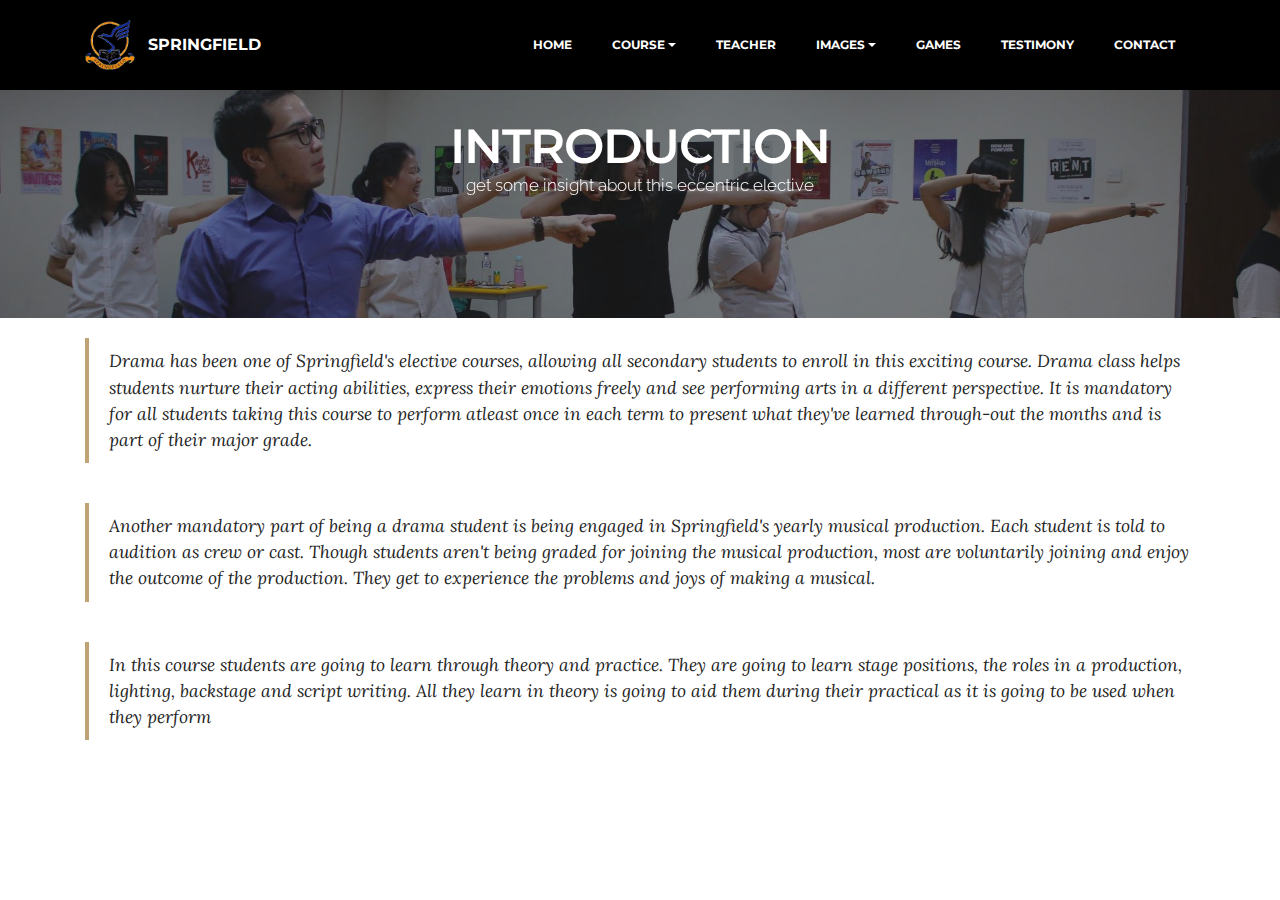
==== commit 665baad3: "create github pages" ====
--- a/page1.html
+++ b/page1.html
@@ -24,7 +24,7 @@
   
 </head>
 <body>
-  <section id="ext_menu-5" data-rv-view="610">
+  <section id="ext_menu-5" data-rv-view="1114">
 
     <nav class="navbar navbar-dropdown navbar-fixed-top">
         <div class="container">
@@ -44,7 +44,7 @@
                         <div class="hamburger-icon"></div>
                     </button>
 
-                    <ul class="nav-dropdown collapse pull-xs-right nav navbar-nav navbar-toggleable-sm" id="exCollapsingNavbar"><li class="nav-item dropdown"><a class="nav-link link" href="https://mobirise.com/" aria-expanded="false"></a></li><li class="nav-item"><a class="nav-link link" href="page3.html">HOME</a></li><li class="nav-item"><a class="nav-link link" href="https://mobirise.com/" aria-expanded="true">COURSE</a></li><li class="nav-item"><a class="nav-link link" href="page3.html">TEACHER</a></li><li class="nav-item dropdown"><a class="nav-link link dropdown-toggle" href="https://mobirise.com/" data-toggle="dropdown-submenu" aria-expanded="false">IMAGES</a><div class="dropdown-menu"><a class="dropdown-item" href="page4.html">class activities</a><a class="dropdown-item" href="page5.html" aria-expanded="false">school productions</a></div></li><li class="nav-item"><a class="nav-link link" href="index.html#header2-1n">GAMES</a></li><li class="nav-item"><a class="nav-link link" href="index.html#testimonials4-15">TESTIMONY</a></li><li class="nav-item"><a class="nav-link link" href="index.html#form1-l">CONTACT</a></li></ul>
+                    <ul class="nav-dropdown collapse pull-xs-right nav navbar-nav navbar-toggleable-sm" id="exCollapsingNavbar"><li class="nav-item dropdown"><a class="nav-link link" href="https://mobirise.com/" aria-expanded="false"></a></li><li class="nav-item"><a class="nav-link link" href="index.html">HOME</a></li><li class="nav-item dropdown"><a class="nav-link link dropdown-toggle" href="https://mobirise.com/" aria-expanded="false" data-toggle="dropdown-submenu">COURSE</a><div class="dropdown-menu"><a class="dropdown-item" href="page1.html" aria-expanded="false">introduction</a><a class="dropdown-item" href="page2.html" aria-expanded="true">concepts learned<br></a></div></li><li class="nav-item"><a class="nav-link link" href="page3.html">TEACHER</a></li><li class="nav-item dropdown"><a class="nav-link link dropdown-toggle" href="https://mobirise.com/" data-toggle="dropdown-submenu" aria-expanded="false">IMAGES</a><div class="dropdown-menu"><a class="dropdown-item" href="page4.html">class activities</a><a class="dropdown-item" href="page5.html" aria-expanded="false">school productions</a></div></li><li class="nav-item"><a class="nav-link link" href="index.html#header2-1n">GAMES</a></li><li class="nav-item"><a class="nav-link link" href="index.html#testimonials4-15">TESTIMONY</a></li><li class="nav-item"><a class="nav-link link" href="index.html#form1-l">CONTACT</a></li></ul>
                     <button hidden="" class="navbar-toggler navbar-close" type="button" data-toggle="collapse" data-target="#exCollapsingNavbar">
                         <div class="close-icon"></div>
                     </button>
@@ -57,7 +57,7 @@
 
 </section>
 
-<section class="engine"><a href="https://mobirise.ws/g">create own website</a></section><section class="mbr-section article mbr-parallax-background mbr-after-navbar" id="msg-box8-n" data-rv-view="612" style="background-image: url(assets/images/hengky3-2000x1122.jpg); padding-top: 120px; padding-bottom: 120px;">
+<section class="engine"><a href="https://mobirise.ws/h">make own website</a></section><section class="mbr-section article mbr-parallax-background mbr-after-navbar" id="msg-box8-n" data-rv-view="1116" style="background-image: url(assets/images/hengky3-2000x1122.jpg); padding-top: 120px; padding-bottom: 120px;">
 
     <div class="mbr-overlay" style="opacity: 0.5; background-color: rgb(34, 34, 34);">
     </div>
@@ -73,7 +73,7 @@
 
 </section>
 
-<section class="mbr-section article mbr-section__container" id="content2-p" data-rv-view="615" style="background-color: rgb(255, 255, 255); padding-top: 20px; padding-bottom: 20px;">
+<section class="mbr-section article mbr-section__container" id="content2-p" data-rv-view="1119" style="background-color: rgb(255, 255, 255); padding-top: 20px; padding-bottom: 20px;">
 
     <div class="container">
         <div class="row">
@@ -83,7 +83,7 @@
 
 </section>
 
-<section class="mbr-section article mbr-section__container" id="content2-q" data-rv-view="617" style="background-color: rgb(255, 255, 255); padding-top: 20px; padding-bottom: 20px;">
+<section class="mbr-section article mbr-section__container" id="content2-q" data-rv-view="1121" style="background-color: rgb(255, 255, 255); padding-top: 20px; padding-bottom: 20px;">
 
     <div class="container">
         <div class="row">
@@ -93,7 +93,7 @@
 
 </section>
 
-<section class="mbr-section article mbr-section__container" id="content2-16" data-rv-view="619" style="background-color: rgb(255, 255, 255); padding-top: 20px; padding-bottom: 20px;">
+<section class="mbr-section article mbr-section__container" id="content2-16" data-rv-view="1123" style="background-color: rgb(255, 255, 255); padding-top: 20px; padding-bottom: 20px;">
 
     <div class="container">
         <div class="row">
